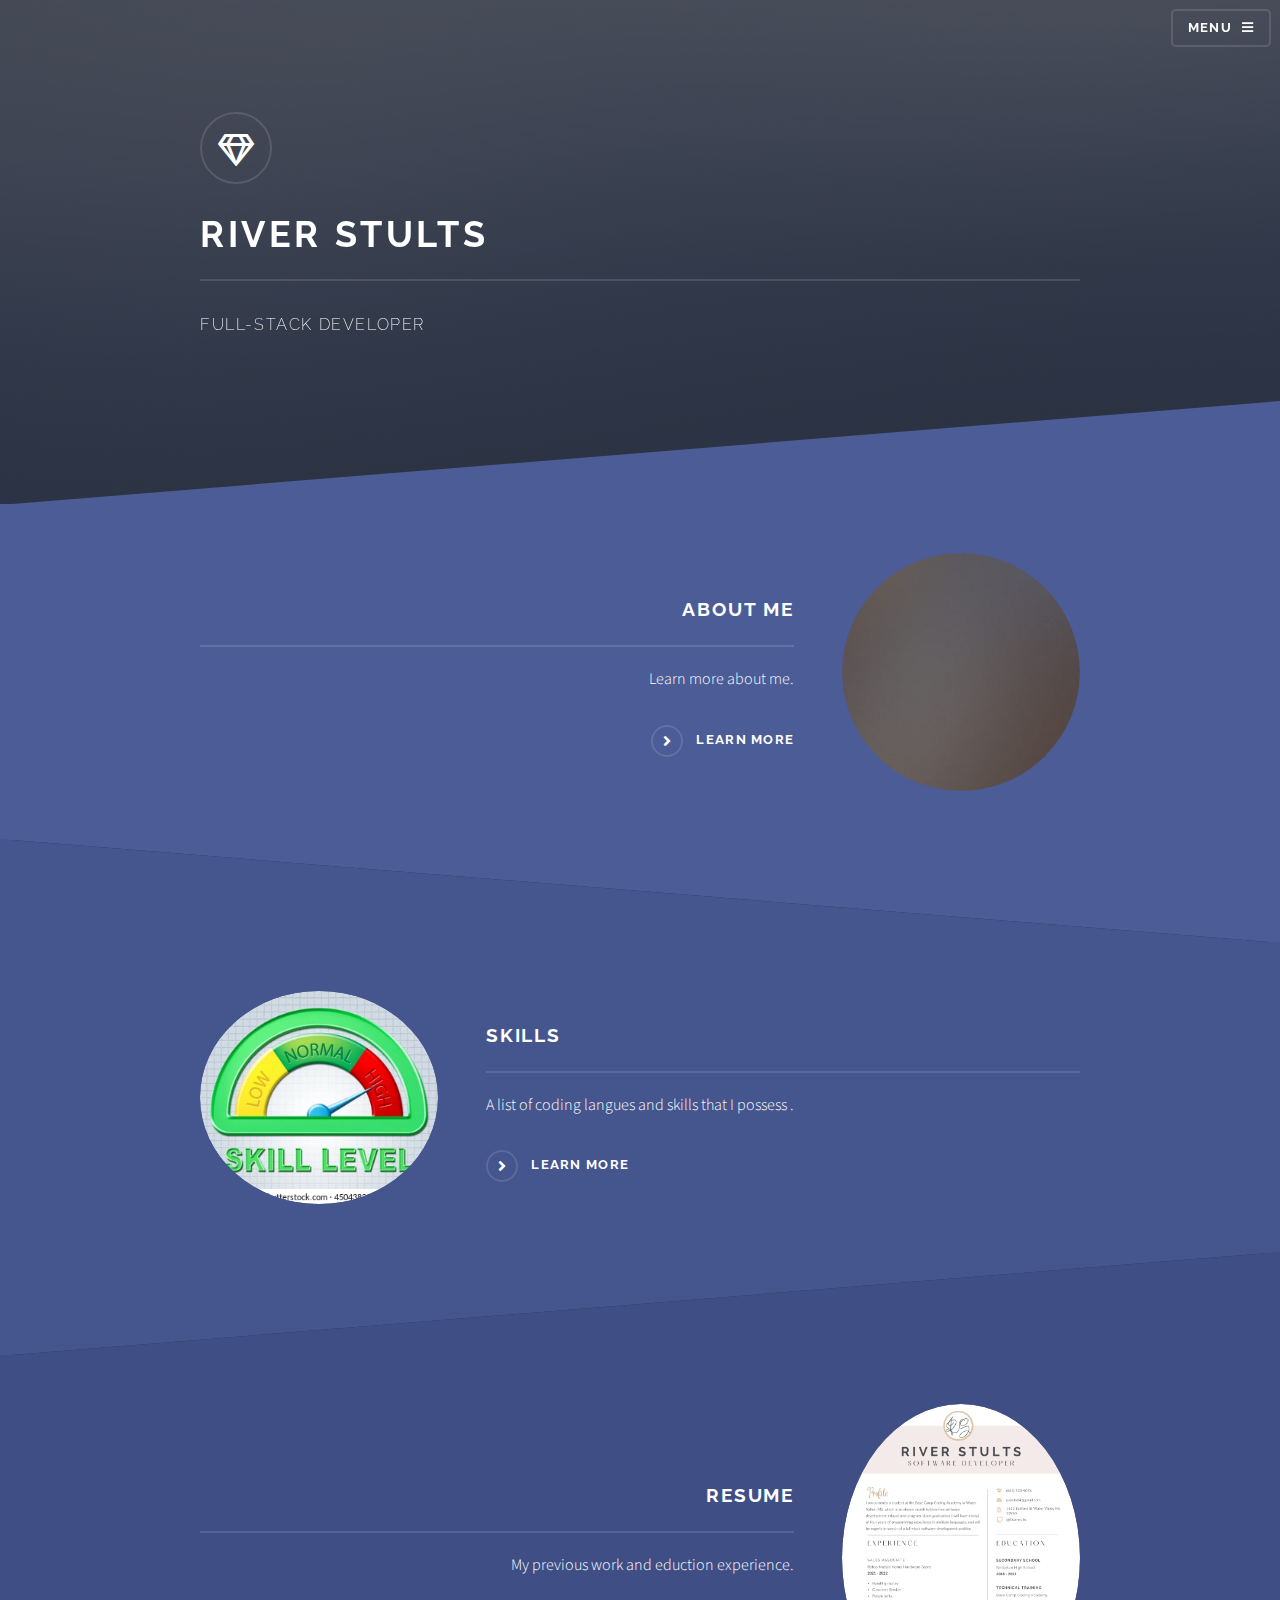
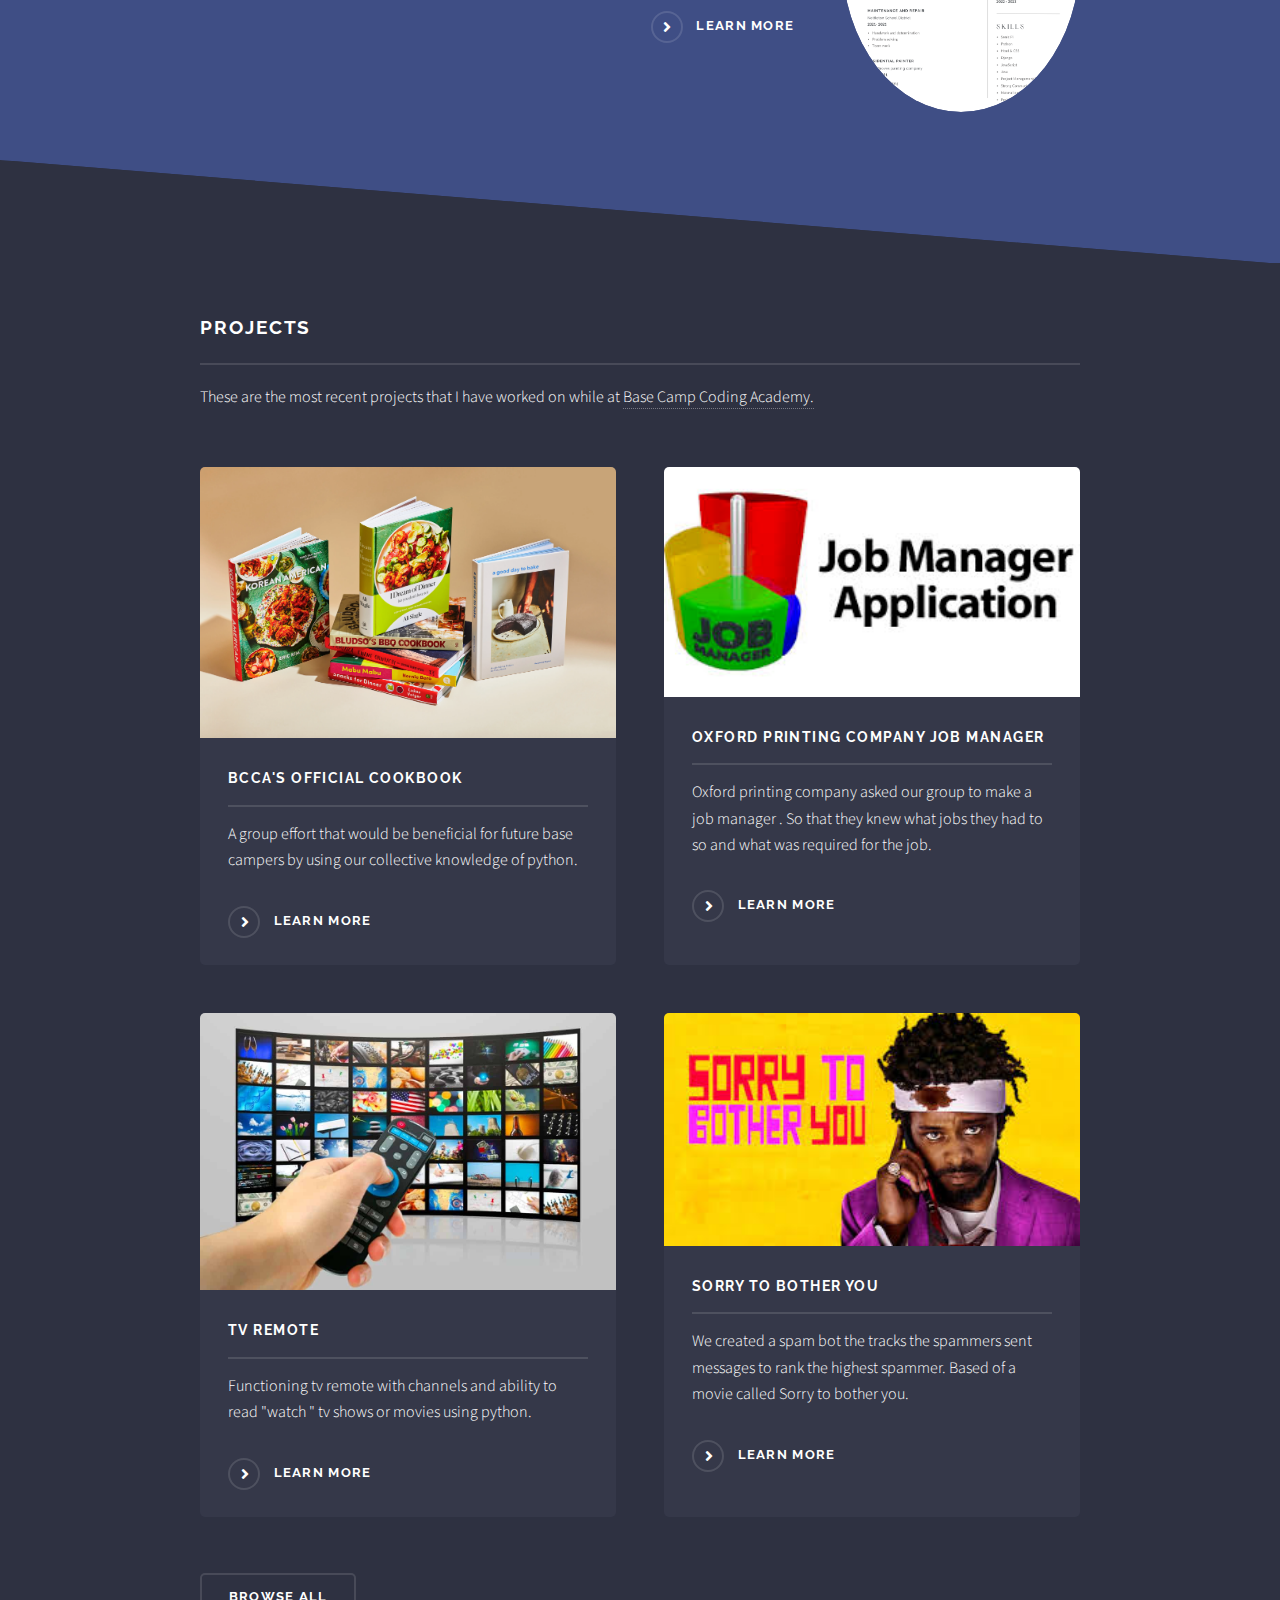
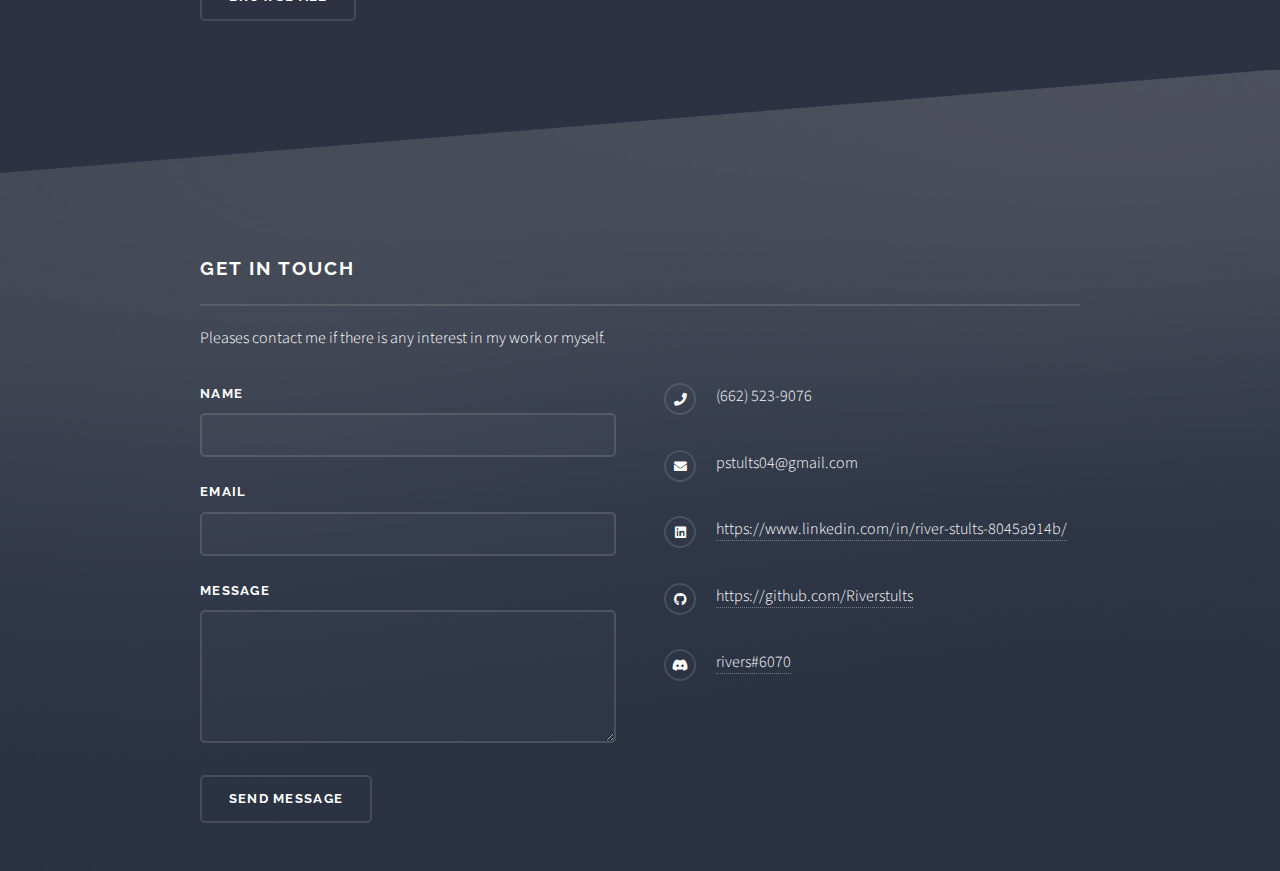
==== index.html @ a1ee6793 "sea" ====
<!DOCTYPE HTML>

<html>
	<head>
		<title>River</title>
		<meta charset="utf-8" />
		<meta name="viewport" content="width=device-width, initial-scale=1, user-scalable=no" />
		<link rel="stylesheet" href="assets/css/main.css" />
		
		<noscript><link rel="stylesheet" href="assets/css/noscript.css" /></noscript>
	</head>
	<body class="is-preload">

		<!-- Page Wrapper -->
			<div id="page-wrapper">

				<!-- Header -->
					<header id="header" class="alt">
						<h1><a href="index.html">River Stults</a></h1>
						<nav>
							<a href="#menu">Menu</a>
						</nav>
					</header>

				<!-- Menu -->
					<nav id="menu">
						<div class="inner">
							<h2>Menu</h2>
							<ul class="links">
								<li><a href="index.html">Home</a></li>
								<li><a href="generic.html">Skills</a></li>
								<li><a href="elements.html">About Me</a></li>
							</ul>
							<a href="#" class="close">Close</a>
						</div>
					</nav>

				<!-- Banner -->
					<section id="banner">
						<div class="inner">
							<div class="logo"><span class="icon fa-gem"></span></div>
							<h2>River Stults</h2>
							<p>Full-Stack Developer </p>
						</div>
					</section>

				<!-- Wrapper -->
					<section id="wrapper">

						<!-- One -->
							<section id="one" class="wrapper spotlight style1">
								<div class="inner">
									<a href="#" class="image"><img src="images/pic01.jpg" alt="" /></a>
									<div class="content">
										<h2 class="major">About me</h2>
										<p>Learn more about me. </p>
										<a  href="elements.html" class="special">Learn more</a>
									</div>
								</div>
							</section>

						<!-- Two -->
							<section id="two" class="wrapper alt spotlight style2">
								<div class="inner">
									<a href="#" class="image"><img src="images/skill.webp" alt="" /></a>
									<div class="content">
										<h2 class="major">Skills </h2> 
										<p>A list of coding langues and skills that I possess .  </p>
										<a  href="generic.html" class="special">Learn more</a>
									</div>
								</div>
							</section>

						<!-- Three -->
							<section id="three" class="wrapper spotlight style3">
								<div class="inner">
									<a href="#" class="image"><img src="images/resumes.png" alt="" /></a>
									<div class="content">
										<h2 class="major">Resume</h2>
										<p>My previous work and eduction experience. </p>
										<a href="images/resumes.png" download="resumes" class="special">Learn more</a>
									</div>
								</div>
							</section>

						<!-- Four -->
							<section id="four" class="wrapper alt style1">
								<div class="inner">
									<h2 class="major">Projects </h2>
									<p>These are the most recent projects that I have worked on while at <a target="_blank" href="https://basecampcodingacademy.org/">Base Camp Coding Academy. </a></p>
									<section class="features">
										<article>
											<a href="#" class="image"><img src="images/cookbook.webp" alt="" /></a>
											<h3 class="major">BCCA's official cookbook</h3>
											<p>A group effort that would be beneficial for future base campers by using our collective knowledge of python.</p>
											<a target="_blank" href="https://github.com/Riverstults/unit-2-project" class="special">Learn more</a>
										</article>
										<article>
											<a href="#" class="image"><img src="images/job.png" alt="" /></a>
											<h3 class="major">Oxford Printing company job manager</h3>
											<p>Oxford printing company asked our group to make a job manager . So that they knew what jobs they had to so and what was required for the job.</p>
											<a target="_blank" href="https://github.com/LukeMurchison/django_job_manager" class="special">Learn more</a>
										</article>
										<article>
											<a href="#" class="image"><img src="images/tv.jpg" alt="" /></a>
											<h3 class="major">Tv remote</h3>
											<p>Functioning tv remote with channels and ability to read "watch " tv shows or movies using python.</p>
											<a target="_blank" href="https://replit.com/@1inTheMorning/3in1#main.py"  class="special">Learn more</a>
										</article>
										<article>
											<a href="#" class="image"><img src="images/images.jpg" alt="" /></a>
											<h3 class="major">Sorry to bother you </h3>
											<p>We created a spam bot the tracks the spammers sent messages to rank the highest spammer. Based of a movie called Sorry to bother you. </p>
											<a href="#" class="special">Learn more</a>
										</article>
									</section>
									<ul class="actions">
										<li><a target="_blank" href="https://github.com/Riverstults?tab=repositories" class="button">Browse All</a></li>
									</ul>
								</div>
							</section>

					</section>

				<!-- Footer -->
					<section id="footer">
						<div class="inner">
							<h2 class="major">Get in touch</h2>
							<p>Pleases contact me if there is any interest in my work or myself.</p>
							<form method="post" action="https://formsubmit.co/pstults04@gmail.com">
								<div class="fields">
									<div class="field">
										<label for="name">Name</label>
										<input type="text" name="name" id="name" />
									</div>
									<div class="field">
										<label for="email">Email</label>
										<input type="email" name="email" id="email" />
									</div>
									<div class="field">
										<label for="message">Message</label>
										<textarea name="message" id="message" rows="4"></textarea>
									</div>
								</div>
								<ul class="actions">
									<li><input type="submit" value="Send Message" /></li>
								</ul>
							</form>
							<ul class="contact">
								<li class="icon solid fa-phone">(662) 523-9076</li>
								<li class="icon solid fa-envelope">pstults04@gmail.com</li>
								<li class="icon brands fa-linkedin"><a target="_blank" href="https://www.linkedin.com/in/river-stults-8045a914b/">https://www.linkedin.com/in/river-stults-8045a914b/</a></li>
								<li class="icon brands fa-github"><a target="_blank" href="https://github.com/Riverstults">https://github.com/Riverstults</a></li>
								<li class="icon brands fa-discord"><a target="_blank" href="https://discord.com/">rivers#6070</a></li>
							</ul>
						</div>
					</section>

			</div>

		<!-- Scripts -->
			<script src="assets/js/jquery.min.js"></script>
			<script src="assets/js/jquery.scrollex.min.js"></script>
			<script src="assets/js/browser.min.js"></script>
			<script src="assets/js/breakpoints.min.js"></script>
			<script src="assets/js/util.js"></script>
			<script src="assets/js/main.js"></script>

	</body>
</html>
---- assets/css/main.css ----
@import url(fontawesome-all.min.css);
@import url("https://fonts.googleapis.com/css?family=Raleway:200,700|Source+Sans+Pro:300,600,300italic,600italic");



html, body, div, span, applet, object,
iframe, h1, h2, h3, h4, h5, h6, p, blockquote,
pre, a, abbr, acronym, address, big, cite,
code, del, dfn, em, img, ins, kbd, q, s, samp,
small, strike, strong, sub, sup, tt, var, b,
u, i, center, dl, dt, dd, ol, ul, li, fieldset,
form, label, legend, table, caption, tbody,
tfoot, thead, tr, th, td, article, aside,
canvas, details, embed, figure, figcaption,
footer, header, hgroup, menu, nav, output, ruby,
section, summary, time, mark, audio, video {
	margin: 0;
	padding: 0;
	border: 0;
	font-size: 100%;
	font: inherit;
	vertical-align: baseline;}

article, aside, details, figcaption, figure,
footer, header, hgroup, menu, nav, section {
	display: block;}

body {
	line-height: 1;
}

ol, ul {
	list-style: none;
}

blockquote, q {
	quotes: none;
}

	blockquote:before, blockquote:after, q:before, q:after {
		content: '';
		content: none;
	}

table {
	border-collapse: collapse;
	border-spacing: 0;
}

body {
	-webkit-text-size-adjust: none;
}

mark {
	background-color: transparent;
	color: inherit;
}

input::-moz-focus-inner {
	border: 0;
	padding: 0;
}

input, select, textarea {
	-moz-appearance: none;
	-webkit-appearance: none;
	-ms-appearance: none;
	appearance: none;
}

   

   
 
   


/* Basic */

	@-ms-viewport {
		width: device-width;
	}

	body {
		-ms-overflow-style: scrollbar;
	}

	@media screen and (max-width: 480px) {

		html, body {
			min-width: 320px;
		}

	}

	html {
		box-sizing: border-box;
	}

	*, *:before, *:after {
		box-sizing: inherit;
	}

	body {
		background-color: #2e3141;
		background-image: linear-gradient(to top, rgba(46, 49, 65, 0.8), rgba(46, 49, 65, 0.8)), url("../../images/bg.jpg");
		background-size: auto,
 cover;
		background-attachment: fixed,
 fixed;
		background-position: center,
 center;
	}

		body.is-preload *, body.is-preload *:before, body.is-preload *:after {
			-moz-animation: none !important;
			-webkit-animation: none !important;
			-ms-animation: none !important;
			animation: none !important;
			-moz-transition: none !important;
			-webkit-transition: none !important;
			-ms-transition: none !important;
			transition: none !important;
		}

/* Type */

	body, input, select, textarea {
		color: #ffffff;
		font-family: "Source Sans Pro", Helvetica, sans-serif;
		font-size: 16.5pt;
		font-weight: 300;
		line-height: 1.65;
	}

		@media screen and (max-width: 1680px) {

			body, input, select, textarea {
				font-size: 13pt;
			}

		}

		@media screen and (max-width: 1280px) {

			body, input, select, textarea {
				font-size: 12pt;
			}

		}

		@media screen and (max-width: 980px) {

			body, input, select, textarea {
				font-size: 12pt;
			}

		}

		@media screen and (max-width: 736px) {

			body, input, select, textarea {
				font-size: 12pt;
			}

		}

		@media screen and (max-width: 480px) {

			body, input, select, textarea {
				font-size: 12pt;
			}

		}

	a {
		-moz-transition: color 0.2s ease-in-out, border-bottom-color 0.2s ease-in-out;
		-webkit-transition: color 0.2s ease-in-out, border-bottom-color 0.2s ease-in-out;
		-ms-transition: color 0.2s ease-in-out, border-bottom-color 0.2s ease-in-out;
		transition: color 0.2s ease-in-out, border-bottom-color 0.2s ease-in-out;
		border-bottom: dotted 1px rgba(255, 255, 255, 0.35);
		color: #ffffff;
		text-decoration: none;
	}

		a:hover {
			border-bottom-color: transparent;
			color: #ffffff !important;
		}

		a.special:not(.button) {
			text-decoration: none;
			border-bottom: 0;
			display: block;
			font-family: Raleway, Helvetica, sans-serif;
			font-size: 0.8em;
			font-weight: 700;
			letter-spacing: 0.1em;
			margin: 0 0 2em 0;
			text-transform: uppercase;
		}

			a.special:not(.button):before {
				-moz-osx-font-smoothing: grayscale;
				-webkit-font-smoothing: antialiased;
				display: inline-block;
				font-style: normal;
				font-variant: normal;
				text-rendering: auto;
				line-height: 1;
				text-transform: none !important;
				font-family: 'Font Awesome 5 Free';
				font-weight: 900;
			}

			a.special:not(.button):before {
				-moz-transition: background-color 0.2s ease-in-out;
				-webkit-transition: background-color 0.2s ease-in-out;
				-ms-transition: background-color 0.2s ease-in-out;
				transition: background-color 0.2s ease-in-out;
				border-radius: 100%;
				border: solid 2px rgba(255, 255, 255, 0.125);
				content: '\f105';
				display: inline-block;
				font-size: 1.25em;
				height: 2em;
				line-height: 1.75em;
				margin-right: 0.85em;
				text-align: center;
				text-indent: 0.15em;
				vertical-align: middle;
				width: 2em;
			}

			a.special:not(.button):hover:before {
				background-color: rgba(255, 255, 255, 0.025);
			}

			a.special:not(.button):active:before {
				background-color: rgba(255, 255, 255, 0.075);
			}

	strong, b {
		color: #ffffff;
		font-weight: 600;
	}

	em, i {
		font-style: italic;
	}

	p {
		margin: 0 0 2em 0;
	}

	h1, h2, h3, h4, h5, h6 {
		color: #ffffff;
		font-family: Raleway, Helvetica, sans-serif;
		font-weight: 700;
		letter-spacing: 0.1em;
		margin: 0 0 1em 0;
		text-transform: uppercase;
	}

		h1 a, h2 a, h3 a, h4 a, h5 a, h6 a {
			color: inherit;
			text-decoration: none;
			border-bottom: 0;
		}

		h1 span, h2 span, h3 span, h4 span, h5 span, h6 span {
			font-weight: 200;
		}

		h1.major, h2.major, h3.major, h4.major, h5.major, h6.major {
			padding-bottom: 1em;
			border-bottom: solid 2px rgba(255, 255, 255, 0.125);
		}

	h2 {
		font-size: 1.2em;
	}

	h3 {
		font-size: 0.9em;
	}

	h4 {
		font-size: 0.7em;
	}

	h5 {
		font-size: 0.7em;
	}

	h6 {
		font-size: 0.7em;
	}

	@media screen and (max-width: 736px) {

		h2 {
			font-size: 1em;
		}

		h3 {
			font-size: 0.8em;
		}

	}

	sub {
		font-size: 0.8em;
		position: relative;
		top: 0.5em;
	}

	sup {
		font-size: 0.8em;
		position: relative;
		top: -0.5em;
	}

	blockquote {
		border-left: solid 4px rgba(255, 255, 255, 0.125);
		font-style: italic;
		margin: 0 0 2em 0;
		padding: 0.5em 0 0.5em 2em;
	}

	code {
		background: rgba(255, 255, 255, 0.025);
		border-radius: 5px;
		border: solid 2px rgba(255, 255, 255, 0.125);
		font-family: "Courier New", monospace;
		font-size: 0.9em;
		margin: 0 0.25em;
		padding: 0.25em 0.65em;
	}

	pre {
		-webkit-overflow-scrolling: touch;
		font-family: "Courier New", monospace;
		font-size: 0.9em;
		margin: 0 0 2em 0;
	}

		pre code {
			display: block;
			line-height: 1.75em;
			padding: 1em 1.5em;
			overflow-x: auto;
		}

	hr {
		border: 0;
		border-bottom: solid 2px rgba(255, 255, 255, 0.125);
		margin: 2.5em 0;
	}

		hr.major {
			margin: 4em 0;
		}

	.align-left {
		text-align: left;
	}

	.align-center {
		text-align: center;
	}

	.align-right {
		text-align: right;
	}

/* Row */

	.row {
		display: flex;
		flex-wrap: wrap;
		box-sizing: border-box;
		align-items: stretch;
	}

		.row > * {
			box-sizing: border-box;
		}

		.row.gtr-uniform > * > :last-child {
			margin-bottom: 0;
		}

		.row.aln-left {
			justify-content: flex-start;
		}

		.row.aln-center {
			justify-content: center;
		}

		.row.aln-right {
			justify-content: flex-end;
		}

		.row.aln-top {
			align-items: flex-start;
		}

		.row.aln-middle {
			align-items: center;
		}

		.row.aln-bottom {
			align-items: flex-end;
		}

		.row > .imp {
			order: -1;
		}

		.row > .col-1 {
			width: 8.33333%;
		}

		.row > .off-1 {
			margin-left: 8.33333%;
		}

		.row > .col-2 {
			width: 16.66667%;
		}

		.row > .off-2 {
			margin-left: 16.66667%;
		}

		.row > .col-3 {
			width: 25%;
		}

		.row > .off-3 {
			margin-left: 25%;
		}

		.row > .col-4 {
			width: 33.33333%;
		}

		.row > .off-4 {
			margin-left: 33.33333%;
		}

		.row > .col-5 {
			width: 41.66667%;
		}

		.row > .off-5 {
			margin-left: 41.66667%;
		}

		.row > .col-6 {
			width: 50%;
		}

		.row > .off-6 {
			margin-left: 50%;
		}

		.row > .col-7 {
			width: 58.33333%;
		}

		.row > .off-7 {
			margin-left: 58.33333%;
		}

		.row > .col-8 {
			width: 66.66667%;
		}

		.row > .off-8 {
			margin-left: 66.66667%;
		}

		.row > .col-9 {
			width: 75%;
		}

		.row > .off-9 {
			margin-left: 75%;
		}

		.row > .col-10 {
			width: 83.33333%;
		}

		.row > .off-10 {
			margin-left: 83.33333%;
		}

		.row > .col-11 {
			width: 91.66667%;
		}

		.row > .off-11 {
			margin-left: 91.66667%;
		}

		.row > .col-12 {
			width: 100%;
		}

		.row > .off-12 {
			margin-left: 100%;
		}

		.row.gtr-0 {
			margin-top: 0;
			margin-left: 0em;
		}

			.row.gtr-0 > * {
				padding: 0 0 0 0em;
			}

			.row.gtr-0.gtr-uniform {
				margin-top: 0em;
			}

				.row.gtr-0.gtr-uniform > * {
					padding-top: 0em;
				}

		.row.gtr-25 {
			margin-top: 0;
			margin-left: -0.4375em;
		}

			.row.gtr-25 > * {
				padding: 0 0 0 0.4375em;
			}

			.row.gtr-25.gtr-uniform {
				margin-top: -0.4375em;
			}

				.row.gtr-25.gtr-uniform > * {
					padding-top: 0.4375em;
				}

		.row.gtr-50 {
			margin-top: 0;
			margin-left: -0.875em;
		}

			.row.gtr-50 > * {
				padding: 0 0 0 0.875em;
			}

			.row.gtr-50.gtr-uniform {
				margin-top: -0.875em;
			}

				.row.gtr-50.gtr-uniform > * {
					padding-top: 0.875em;
				}

		.row {
			margin-top: 0;
			margin-left: -1.75em;
		}

			.row > * {
				padding: 0 0 0 1.75em;
			}

			.row.gtr-uniform {
				margin-top: -1.75em;
			}

				.row.gtr-uniform > * {
					padding-top: 1.75em;
				}

		.row.gtr-150 {
			margin-top: 0;
			margin-left: -2.625em;
		}

			.row.gtr-150 > * {
				padding: 0 0 0 2.625em;
			}

			.row.gtr-150.gtr-uniform {
				margin-top: -2.625em;
			}

				.row.gtr-150.gtr-uniform > * {
					padding-top: 2.625em;
				}

		.row.gtr-200 {
			margin-top: 0;
			margin-left: -3.5em;
		}

			.row.gtr-200 > * {
				padding: 0 0 0 3.5em;
			}

			.row.gtr-200.gtr-uniform {
				margin-top: -3.5em;
			}

				.row.gtr-200.gtr-uniform > * {
					padding-top: 3.5em;
				}

		@media screen and (max-width: 1680px) {

			.row {
				display: flex;
				flex-wrap: wrap;
				box-sizing: border-box;
				align-items: stretch;
			}

				.row > * {
					box-sizing: border-box;
				}

				.row.gtr-uniform > * > :last-child {
					margin-bottom: 0;
				}

				.row.aln-left {
					justify-content: flex-start;
				}

				.row.aln-center {
					justify-content: center;
				}

				.row.aln-right {
					justify-content: flex-end;
				}

				.row.aln-top {
					align-items: flex-start;
				}

				.row.aln-middle {
					align-items: center;
				}

				.row.aln-bottom {
					align-items: flex-end;
				}

				.row > .imp-xlarge {
					order: -1;
				}

				.row > .col-1-xlarge {
					width: 8.33333%;
				}

				.row > .off-1-xlarge {
					margin-left: 8.33333%;
				}

				.row > .col-2-xlarge {
					width: 16.66667%;
				}

				.row > .off-2-xlarge {
					margin-left: 16.66667%;
				}

				.row > .col-3-xlarge {
					width: 25%;
				}

				.row > .off-3-xlarge {
					margin-left: 25%;
				}

				.row > .col-4-xlarge {
					width: 33.33333%;
				}

				.row > .off-4-xlarge {
					margin-left: 33.33333%;
				}

				.row > .col-5-xlarge {
					width: 41.66667%;
				}

				.row > .off-5-xlarge {
					margin-left: 41.66667%;
				}

				.row > .col-6-xlarge {
					width: 50%;
				}

				.row > .off-6-xlarge {
					margin-left: 50%;
				}

				.row > .col-7-xlarge {
					width: 58.33333%;
				}

				.row > .off-7-xlarge {
					margin-left: 58.33333%;
				}

				.row > .col-8-xlarge {
					width: 66.66667%;
				}

				.row > .off-8-xlarge {
					margin-left: 66.66667%;
				}

				.row > .col-9-xlarge {
					width: 75%;
				}

				.row > .off-9-xlarge {
					margin-left: 75%;
				}

				.row > .col-10-xlarge {
					width: 83.33333%;
				}

				.row > .off-10-xlarge {
					margin-left: 83.33333%;
				}

				.row > .col-11-xlarge {
					width: 91.66667%;
				}

				.row > .off-11-xlarge {
					margin-left: 91.66667%;
				}

				.row > .col-12-xlarge {
					width: 100%;
				}

				.row > .off-12-xlarge {
					margin-left: 100%;
				}

				.row.gtr-0 {
					margin-top: 0;
					margin-left: 0em;
				}

					.row.gtr-0 > * {
						padding: 0 0 0 0em;
					}

					.row.gtr-0.gtr-uniform {
						margin-top: 0em;
					}

						.row.gtr-0.gtr-uniform > * {
							padding-top: 0em;
						}

				.row.gtr-25 {
					margin-top: 0;
					margin-left: -0.4375em;
				}

					.row.gtr-25 > * {
						padding: 0 0 0 0.4375em;
					}

					.row.gtr-25.gtr-uniform {
						margin-top: -0.4375em;
					}

						.row.gtr-25.gtr-uniform > * {
							padding-top: 0.4375em;
						}

				.row.gtr-50 {
					margin-top: 0;
					margin-left: -0.875em;
				}

					.row.gtr-50 > * {
						padding: 0 0 0 0.875em;
					}

					.row.gtr-50.gtr-uniform {
						margin-top: -0.875em;
					}

						.row.gtr-50.gtr-uniform > * {
							padding-top: 0.875em;
						}

				.row {
					margin-top: 0;
					margin-left: -1.75em;
				}

					.row > * {
						padding: 0 0 0 1.75em;
					}

					.row.gtr-uniform {
						margin-top: -1.75em;
					}

						.row.gtr-uniform > * {
							padding-top: 1.75em;
						}

				.row.gtr-150 {
					margin-top: 0;
					margin-left: -2.625em;
				}

					.row.gtr-150 > * {
						padding: 0 0 0 2.625em;
					}

					.row.gtr-150.gtr-uniform {
						margin-top: -2.625em;
					}

						.row.gtr-150.gtr-uniform > * {
							padding-top: 2.625em;
						}

				.row.gtr-200 {
					margin-top: 0;
					margin-left: -3.5em;
				}

					.row.gtr-200 > * {
						padding: 0 0 0 3.5em;
					}

					.row.gtr-200.gtr-uniform {
						margin-top: -3.5em;
					}

						.row.gtr-200.gtr-uniform > * {
							padding-top: 3.5em;
						}

		}

		@media screen and (max-width: 1280px) {

			.row {
				display: flex;
				flex-wrap: wrap;
				box-sizing: border-box;
				align-items: stretch;
			}

				.row > * {
					box-sizing: border-box;
				}

				.row.gtr-uniform > * > :last-child {
					margin-bottom: 0;
				}

				.row.aln-left {
					justify-content: flex-start;
				}

				.row.aln-center {
					justify-content: center;
				}

				.row.aln-right {
					justify-content: flex-end;
				}

				.row.aln-top {
					align-items: flex-start;
				}

				.row.aln-middle {
					align-items: center;
				}

				.row.aln-bottom {
					align-items: flex-end;
				}

				.row > .imp-large {
					order: -1;
				}

				.row > .col-1-large {
					width: 8.33333%;
				}

				.row > .off-1-large {
					margin-left: 8.33333%;
				}

				.row > .col-2-large {
					width: 16.66667%;
				}

				.row > .off-2-large {
					margin-left: 16.66667%;
				}

				.row > .col-3-large {
					width: 25%;
				}

				.row > .off-3-large {
					margin-left: 25%;
				}

				.row > .col-4-large {
					width: 33.33333%;
				}

				.row > .off-4-large {
					margin-left: 33.33333%;
				}

				.row > .col-5-large {
					width: 41.66667%;
				}

				.row > .off-5-large {
					margin-left: 41.66667%;
				}

				.row > .col-6-large {
					width: 50%;
				}

				.row > .off-6-large {
					margin-left: 50%;
				}

				.row > .col-7-large {
					width: 58.33333%;
				}

				.row > .off-7-large {
					margin-left: 58.33333%;
				}

				.row > .col-8-large {
					width: 66.66667%;
				}

				.row > .off-8-large {
					margin-left: 66.66667%;
				}

				.row > .col-9-large {
					width: 75%;
				}

				.row > .off-9-large {
					margin-left: 75%;
				}

				.row > .col-10-large {
					width: 83.33333%;
				}

				.row > .off-10-large {
					margin-left: 83.33333%;
				}

				.row > .col-11-large {
					width: 91.66667%;
				}

				.row > .off-11-large {
					margin-left: 91.66667%;
				}

				.row > .col-12-large {
					width: 100%;
				}

				.row > .off-12-large {
					margin-left: 100%;
				}

				.row.gtr-0 {
					margin-top: 0;
					margin-left: 0em;
				}

					.row.gtr-0 > * {
						padding: 0 0 0 0em;
					}

					.row.gtr-0.gtr-uniform {
						margin-top: 0em;
					}

						.row.gtr-0.gtr-uniform > * {
							padding-top: 0em;
						}

				.row.gtr-25 {
					margin-top: 0;
					margin-left: -0.4375em;
				}

					.row.gtr-25 > * {
						padding: 0 0 0 0.4375em;
					}

					.row.gtr-25.gtr-uniform {
						margin-top: -0.4375em;
					}

						.row.gtr-25.gtr-uniform > * {
							padding-top: 0.4375em;
						}

				.row.gtr-50 {
					margin-top: 0;
					margin-left: -0.875em;
				}

					.row.gtr-50 > * {
						padding: 0 0 0 0.875em;
					}

					.row.gtr-50.gtr-uniform {
						margin-top: -0.875em;
					}

						.row.gtr-50.gtr-uniform > * {
							padding-top: 0.875em;
						}

				.row {
					margin-top: 0;
					margin-left: -1.75em;
				}

					.row > * {
						padding: 0 0 0 1.75em;
					}

					.row.gtr-uniform {
						margin-top: -1.75em;
					}

						.row.gtr-uniform > * {
							padding-top: 1.75em;
						}

				.row.gtr-150 {
					margin-top: 0;
					margin-left: -2.625em;
				}

					.row.gtr-150 > * {
						padding: 0 0 0 2.625em;
					}

					.row.gtr-150.gtr-uniform {
						margin-top: -2.625em;
					}

						.row.gtr-150.gtr-uniform > * {
							padding-top: 2.625em;
						}

				.row.gtr-200 {
					margin-top: 0;
					margin-left: -3.5em;
				}

					.row.gtr-200 > * {
						padding: 0 0 0 3.5em;
					}

					.row.gtr-200.gtr-uniform {
						margin-top: -3.5em;
					}

						.row.gtr-200.gtr-uniform > * {
							padding-top: 3.5em;
						}

		}

		@media screen and (max-width: 980px) {

			.row {
				display: flex;
				flex-wrap: wrap;
				box-sizing: border-box;
				align-items: stretch;
			}

				.row > * {
					box-sizing: border-box;
				}

				.row.gtr-uniform > * > :last-child {
					margin-bottom: 0;
				}

				.row.aln-left {
					justify-content: flex-start;
				}

				.row.aln-center {
					justify-content: center;
				}

				.row.aln-right {
					justify-content: flex-end;
				}

				.row.aln-top {
					align-items: flex-start;
				}

				.row.aln-middle {
					align-items: center;
				}

				.row.aln-bottom {
					align-items: flex-end;
				}

				.row > .imp-medium {
					order: -1;
				}

				.row > .col-1-medium {
					width: 8.33333%;
				}

				.row > .off-1-medium {
					margin-left: 8.33333%;
				}

				.row > .col-2-medium {
					width: 16.66667%;
				}

				.row > .off-2-medium {
					margin-left: 16.66667%;
				}

				.row > .col-3-medium {
					width: 25%;
				}

				.row > .off-3-medium {
					margin-left: 25%;
				}

				.row > .col-4-medium {
					width: 33.33333%;
				}

				.row > .off-4-medium {
					margin-left: 33.33333%;
				}

				.row > .col-5-medium {
					width: 41.66667%;
				}

				.row > .off-5-medium {
					margin-left: 41.66667%;
				}

				.row > .col-6-medium {
					width: 50%;
				}

				.row > .off-6-medium {
					margin-left: 50%;
				}

				.row > .col-7-medium {
					width: 58.33333%;
				}

				.row > .off-7-medium {
					margin-left: 58.33333%;
				}

				.row > .col-8-medium {
					width: 66.66667%;
				}

				.row > .off-8-medium {
					margin-left: 66.66667%;
				}

				.row > .col-9-medium {
					width: 75%;
				}

				.row > .off-9-medium {
					margin-left: 75%;
				}

				.row > .col-10-medium {
					width: 83.33333%;
				}

				.row > .off-10-medium {
					margin-left: 83.33333%;
				}

				.row > .col-11-medium {
					width: 91.66667%;
				}

				.row > .off-11-medium {
					margin-left: 91.66667%;
				}

				.row > .col-12-medium {
					width: 100%;
				}

				.row > .off-12-medium {
					margin-left: 100%;
				}

				.row.gtr-0 {
					margin-top: 0;
					margin-left: 0em;
				}

					.row.gtr-0 > * {
						padding: 0 0 0 0em;
					}

					.row.gtr-0.gtr-uniform {
						margin-top: 0em;
					}

						.row.gtr-0.gtr-uniform > * {
							padding-top: 0em;
						}

				.row.gtr-25 {
					margin-top: 0;
					margin-left: -0.4375em;
				}

					.row.gtr-25 > * {
						padding: 0 0 0 0.4375em;
					}

					.row.gtr-25.gtr-uniform {
						margin-top: -0.4375em;
					}

						.row.gtr-25.gtr-uniform > * {
							padding-top: 0.4375em;
						}

				.row.gtr-50 {
					margin-top: 0;
					margin-left: -0.875em;
				}

					.row.gtr-50 > * {
						padding: 0 0 0 0.875em;
					}

					.row.gtr-50.gtr-uniform {
						margin-top: -0.875em;
					}

						.row.gtr-50.gtr-uniform > * {
							padding-top: 0.875em;
						}

				.row {
					margin-top: 0;
					margin-left: -1.75em;
				}

					.row > * {
						padding: 0 0 0 1.75em;
					}

					.row.gtr-uniform {
						margin-top: -1.75em;
					}

						.row.gtr-uniform > * {
							padding-top: 1.75em;
						}

				.row.gtr-150 {
					margin-top: 0;
					margin-left: -2.625em;
				}

					.row.gtr-150 > * {
						padding: 0 0 0 2.625em;
					}

					.row.gtr-150.gtr-uniform {
						margin-top: -2.625em;
					}

						.row.gtr-150.gtr-uniform > * {
							padding-top: 2.625em;
						}

				.row.gtr-200 {
					margin-top: 0;
					margin-left: -3.5em;
				}

					.row.gtr-200 > * {
						padding: 0 0 0 3.5em;
					}

					.row.gtr-200.gtr-uniform {
						margin-top: -3.5em;
					}

						.row.gtr-200.gtr-uniform > * {
							padding-top: 3.5em;
						}

		}

		@media screen and (max-width: 736px) {

			.row {
				display: flex;
				flex-wrap: wrap;
				box-sizing: border-box;
				align-items: stretch;
			}

				.row > * {
					box-sizing: border-box;
				}

				.row.gtr-uniform > * > :last-child {
					margin-bottom: 0;
				}

				.row.aln-left {
					justify-content: flex-start;
				}

				.row.aln-center {
					justify-content: center;
				}

				.row.aln-right {
					justify-content: flex-end;
				}

				.row.aln-top {
					align-items: flex-start;
				}

				.row.aln-middle {
					align-items: center;
				}

				.row.aln-bottom {
					align-items: flex-end;
				}

				.row > .imp-small {
					order: -1;
				}

				.row > .col-1-small {
					width: 8.33333%;
				}

				.row > .off-1-small {
					margin-left: 8.33333%;
				}

				.row > .col-2-small {
					width: 16.66667%;
				}

				.row > .off-2-small {
					margin-left: 16.66667%;
				}

				.row > .col-3-small {
					width: 25%;
				}

				.row > .off-3-small {
					margin-left: 25%;
				}

				.row > .col-4-small {
					width: 33.33333%;
				}

				.row > .off-4-small {
					margin-left: 33.33333%;
				}

				.row > .col-5-small {
					width: 41.66667%;
				}

				.row > .off-5-small {
					margin-left: 41.66667%;
				}

				.row > .col-6-small {
					width: 50%;
				}

				.row > .off-6-small {
					margin-left: 50%;
				}

				.row > .col-7-small {
					width: 58.33333%;
				}

				.row > .off-7-small {
					margin-left: 58.33333%;
				}

				.row > .col-8-small {
					width: 66.66667%;
				}

				.row > .off-8-small {
					margin-left: 66.66667%;
				}

				.row > .col-9-small {
					width: 75%;
				}

				.row > .off-9-small {
					margin-left: 75%;
				}

				.row > .col-10-small {
					width: 83.33333%;
				}

				.row > .off-10-small {
					margin-left: 83.33333%;
				}

				.row > .col-11-small {
					width: 91.66667%;
				}

				.row > .off-11-small {
					margin-left: 91.66667%;
				}

				.row > .col-12-small {
					width: 100%;
				}

				.row > .off-12-small {
					margin-left: 100%;
				}

				.row.gtr-0 {
					margin-top: 0;
					margin-left: 0em;
				}

					.row.gtr-0 > * {
						padding: 0 0 0 0em;
					}

					.row.gtr-0.gtr-uniform {
						margin-top: 0em;
					}

						.row.gtr-0.gtr-uniform > * {
							padding-top: 0em;
						}

				.row.gtr-25 {
					margin-top: 0;
					margin-left: -0.3125em;
				}

					.row.gtr-25 > * {
						padding: 0 0 0 0.3125em;
					}

					.row.gtr-25.gtr-uniform {
						margin-top: -0.3125em;
					}

						.row.gtr-25.gtr-uniform > * {
							padding-top: 0.3125em;
						}

				.row.gtr-50 {
					margin-top: 0;
					margin-left: -0.625em;
				}

					.row.gtr-50 > * {
						padding: 0 0 0 0.625em;
					}

					.row.gtr-50.gtr-uniform {
						margin-top: -0.625em;
					}

						.row.gtr-50.gtr-uniform > * {
							padding-top: 0.625em;
						}

				.row {
					margin-top: 0;
					margin-left: -1.25em;
				}

					.row > * {
						padding: 0 0 0 1.25em;
					}

					.row.gtr-uniform {
						margin-top: -1.25em;
					}

						.row.gtr-uniform > * {
							padding-top: 1.25em;
						}

				.row.gtr-150 {
					margin-top: 0;
					margin-left: -1.875em;
				}

					.row.gtr-150 > * {
						padding: 0 0 0 1.875em;
					}

					.row.gtr-150.gtr-uniform {
						margin-top: -1.875em;
					}

						.row.gtr-150.gtr-uniform > * {
							padding-top: 1.875em;
						}

				.row.gtr-200 {
					margin-top: 0;
					margin-left: -2.5em;
				}

					.row.gtr-200 > * {
						padding: 0 0 0 2.5em;
					}

					.row.gtr-200.gtr-uniform {
						margin-top: -2.5em;
					}

						.row.gtr-200.gtr-uniform > * {
							padding-top: 2.5em;
						}

		}

		@media screen and (max-width: 480px) {

			.row {
				display: flex;
				flex-wrap: wrap;
				box-sizing: border-box;
				align-items: stretch;
			}

				.row > * {
					box-sizing: border-box;
				}

				.row.gtr-uniform > * > :last-child {
					margin-bottom: 0;
				}

				.row.aln-left {
					justify-content: flex-start;
				}

				.row.aln-center {
					justify-content: center;
				}

				.row.aln-right {
					justify-content: flex-end;
				}

				.row.aln-top {
					align-items: flex-start;
				}

				.row.aln-middle {
					align-items: center;
				}

				.row.aln-bottom {
					align-items: flex-end;
				}

				.row > .imp-xsmall {
					order: -1;
				}

				.row > .col-1-xsmall {
					width: 8.33333%;
				}

				.row > .off-1-xsmall {
					margin-left: 8.33333%;
				}

				.row > .col-2-xsmall {
					width: 16.66667%;
				}

				.row > .off-2-xsmall {
					margin-left: 16.66667%;
				}

				.row > .col-3-xsmall {
					width: 25%;
				}

				.row > .off-3-xsmall {
					margin-left: 25%;
				}

				.row > .col-4-xsmall {
					width: 33.33333%;
				}

				.row > .off-4-xsmall {
					margin-left: 33.33333%;
				}

				.row > .col-5-xsmall {
					width: 41.66667%;
				}

				.row > .off-5-xsmall {
					margin-left: 41.66667%;
				}

				.row > .col-6-xsmall {
					width: 50%;
				}

				.row > .off-6-xsmall {
					margin-left: 50%;
				}

				.row > .col-7-xsmall {
					width: 58.33333%;
				}

				.row > .off-7-xsmall {
					margin-left: 58.33333%;
				}

				.row > .col-8-xsmall {
					width: 66.66667%;
				}

				.row > .off-8-xsmall {
					margin-left: 66.66667%;
				}

				.row > .col-9-xsmall {
					width: 75%;
				}

				.row > .off-9-xsmall {
					margin-left: 75%;
				}

				.row > .col-10-xsmall {
					width: 83.33333%;
				}

				.row > .off-10-xsmall {
					margin-left: 83.33333%;
				}

				.row > .col-11-xsmall {
					width: 91.66667%;
				}

				.row > .off-11-xsmall {
					margin-left: 91.66667%;
				}

				.row > .col-12-xsmall {
					width: 100%;
				}

				.row > .off-12-xsmall {
					margin-left: 100%;
				}

				.row.gtr-0 {
					margin-top: 0;
					margin-left: 0em;
				}

					.row.gtr-0 > * {
						padding: 0 0 0 0em;
					}

					.row.gtr-0.gtr-uniform {
						margin-top: 0em;
					}

						.row.gtr-0.gtr-uniform > * {
							padding-top: 0em;
						}

				.row.gtr-25 {
					margin-top: 0;
					margin-left: -0.3125em;
				}

					.row.gtr-25 > * {
						padding: 0 0 0 0.3125em;
					}

					.row.gtr-25.gtr-uniform {
						margin-top: -0.3125em;
					}

						.row.gtr-25.gtr-uniform > * {
							padding-top: 0.3125em;
						}

				.row.gtr-50 {
					margin-top: 0;
					margin-left: -0.625em;
				}

					.row.gtr-50 > * {
						padding: 0 0 0 0.625em;
					}

					.row.gtr-50.gtr-uniform {
						margin-top: -0.625em;
					}

						.row.gtr-50.gtr-uniform > * {
							padding-top: 0.625em;
						}

				.row {
					margin-top: 0;
					margin-left: -1.25em;
				}

					.row > * {
						padding: 0 0 0 1.25em;
					}

					.row.gtr-uniform {
						margin-top: -1.25em;
					}

						.row.gtr-uniform > * {
							padding-top: 1.25em;
						}

				.row.gtr-150 {
					margin-top: 0;
					margin-left: -1.875em;
				}

					.row.gtr-150 > * {
						padding: 0 0 0 1.875em;
					}

					.row.gtr-150.gtr-uniform {
						margin-top: -1.875em;
					}

						.row.gtr-150.gtr-uniform > * {
							padding-top: 1.875em;
						}

				.row.gtr-200 {
					margin-top: 0;
					margin-left: -2.5em;
				}

					.row.gtr-200 > * {
						padding: 0 0 0 2.5em;
					}

					.row.gtr-200.gtr-uniform {
						margin-top: -2.5em;
					}

						.row.gtr-200.gtr-uniform > * {
							padding-top: 2.5em;
						}

		}

		@media screen and (max-width: 360px) {

			.row {
				display: flex;
				flex-wrap: wrap;
				box-sizing: border-box;
				align-items: stretch;
			}

				.row > * {
					box-sizing: border-box;
				}

				.row.gtr-uniform > * > :last-child {
					margin-bottom: 0;
				}

				.row.aln-left {
					justify-content: flex-start;
				}

				.row.aln-center {
					justify-content: center;
				}

				.row.aln-right {
					justify-content: flex-end;
				}

				.row.aln-top {
					align-items: flex-start;
				}

				.row.aln-middle {
					align-items: center;
				}

				.row.aln-bottom {
					align-items: flex-end;
				}

				.row > .imp-xxsmall {
					order: -1;
				}

				.row > .col-1-xxsmall {
					width: 8.33333%;
				}

				.row > .off-1-xxsmall {
					margin-left: 8.33333%;
				}

				.row > .col-2-xxsmall {
					width: 16.66667%;
				}

				.row > .off-2-xxsmall {
					margin-left: 16.66667%;
				}

				.row > .col-3-xxsmall {
					width: 25%;
				}

				.row > .off-3-xxsmall {
					margin-left: 25%;
				}

				.row > .col-4-xxsmall {
					width: 33.33333%;
				}

				.row > .off-4-xxsmall {
					margin-left: 33.33333%;
				}

				.row > .col-5-xxsmall {
					width: 41.66667%;
				}

				.row > .off-5-xxsmall {
					margin-left: 41.66667%;
				}

				.row > .col-6-xxsmall {
					width: 50%;
				}

				.row > .off-6-xxsmall {
					margin-left: 50%;
				}

				.row > .col-7-xxsmall {
					width: 58.33333%;
				}

				.row > .off-7-xxsmall {
					margin-left: 58.33333%;
				}

				.row > .col-8-xxsmall {
					width: 66.66667%;
				}

				.row > .off-8-xxsmall {
					margin-left: 66.66667%;
				}

				.row > .col-9-xxsmall {
					width: 75%;
				}

				.row > .off-9-xxsmall {
					margin-left: 75%;
				}

				.row > .col-10-xxsmall {
					width: 83.33333%;
				}

				.row > .off-10-xxsmall {
					margin-left: 83.33333%;
				}

				.row > .col-11-xxsmall {
					width: 91.66667%;
				}

				.row > .off-11-xxsmall {
					margin-left: 91.66667%;
				}

				.row > .col-12-xxsmall {
					width: 100%;
				}

				.row > .off-12-xxsmall {
					margin-left: 100%;
				}

				.row.gtr-0 {
					margin-top: 0;
					margin-left: 0em;
				}

					.row.gtr-0 > * {
						padding: 0 0 0 0em;
					}

					.row.gtr-0.gtr-uniform {
						margin-top: 0em;
					}

						.row.gtr-0.gtr-uniform > * {
							padding-top: 0em;
						}

				.row.gtr-25 {
					margin-top: 0;
					margin-left: -0.3125em;
				}

					.row.gtr-25 > * {
						padding: 0 0 0 0.3125em;
					}

					.row.gtr-25.gtr-uniform {
						margin-top: -0.3125em;
					}

						.row.gtr-25.gtr-uniform > * {
							padding-top: 0.3125em;
						}

				.row.gtr-50 {
					margin-top: 0;
					margin-left: -0.625em;
				}

					.row.gtr-50 > * {
						padding: 0 0 0 0.625em;
					}

					.row.gtr-50.gtr-uniform {
						margin-top: -0.625em;
					}

						.row.gtr-50.gtr-uniform > * {
							padding-top: 0.625em;
						}

				.row {
					margin-top: 0;
					margin-left: -1.25em;
				}

					.row > * {
						padding: 0 0 0 1.25em;
					}

					.row.gtr-uniform {
						margin-top: -1.25em;
					}

						.row.gtr-uniform > * {
							padding-top: 1.25em;
						}

				.row.gtr-150 {
					margin-top: 0;
					margin-left: -1.875em;
				}

					.row.gtr-150 > * {
						padding: 0 0 0 1.875em;
					}

					.row.gtr-150.gtr-uniform {
						margin-top: -1.875em;
					}

						.row.gtr-150.gtr-uniform > * {
							padding-top: 1.875em;
						}

				.row.gtr-200 {
					margin-top: 0;
					margin-left: -2.5em;
				}

					.row.gtr-200 > * {
						padding: 0 0 0 2.5em;
					}

					.row.gtr-200.gtr-uniform {
						margin-top: -2.5em;
					}

						.row.gtr-200.gtr-uniform > * {
							padding-top: 2.5em;
						}

		}

/* Section/Article */

	section.special, article.special {
		text-align: center;
	}

/* Form */

	form {
		margin: 0 0 2em 0;
	}

		form > :last-child {
			margin-bottom: 0;
		}

		form > .fields {
			display: -moz-flex;
			display: -webkit-flex;
			display: -ms-flex;
			display: flex;
			-moz-flex-wrap: wrap;
			-webkit-flex-wrap: wrap;
			-ms-flex-wrap: wrap;
			flex-wrap: wrap;
			width: calc(100% + 3em);
			margin: -1.5em 0 2em -1.5em;
		}

			form > .fields > .field {
				-moz-flex-grow: 0;
				-webkit-flex-grow: 0;
				-ms-flex-grow: 0;
				flex-grow: 0;
				-moz-flex-shrink: 0;
				-webkit-flex-shrink: 0;
				-ms-flex-shrink: 0;
				flex-shrink: 0;
				padding: 1.5em 0 0 1.5em;
				width: calc(100% - 1.5em);
			}

				form > .fields > .field.half {
					width: calc(50% - 0.75em);
				}

				form > .fields > .field.third {
					width: calc(100%/3 - 0.5em);
				}

				form > .fields > .field.quarter {
					width: calc(25% - 0.375em);
				}

		@media screen and (max-width: 480px) {

			form > .fields {
				width: calc(100% + 3em);
				margin: -1.5em 0 2em -1.5em;
			}

				form > .fields > .field {
					padding: 1.5em 0 0 1.5em;
					width: calc(100% - 1.5em);
				}

					form > .fields > .field.half {
						width: calc(100% - 1.5em);
					}

					form > .fields > .field.third {
						width: calc(100% - 1.5em);
					}

					form > .fields > .field.quarter {
						width: calc(100% - 1.5em);
					}

		}

	label {
		color: #ffffff;
		display: block;
		font-family: Raleway, Helvetica, sans-serif;
		font-size: 0.8em;
		font-weight: 700;
		letter-spacing: 0.1em;
		margin: 0 0 0.7em 0;
		text-transform: uppercase;
	}

	input[type="text"],
	input[type="password"],
	input[type="email"],
	input[type="tel"],
	select,
	textarea {
		-moz-appearance: none;
		-webkit-appearance: none;
		-ms-appearance: none;
		appearance: none;
		background: rgba(255, 255, 255, 0.025);
		border-radius: 5px;
		border: none;
		border: solid 2px rgba(255, 255, 255, 0.125);
		color: inherit;
		display: block;
		outline: 0;
		padding: 0 1em;
		text-decoration: none;
		width: 100%;
	}

		input[type="text"]:invalid,
		input[type="password"]:invalid,
		input[type="email"]:invalid,
		input[type="tel"]:invalid,
		select:invalid,
		textarea:invalid {
			box-shadow: none;
		}

		input[type="text"]:focus,
		input[type="password"]:focus,
		input[type="email"]:focus,
		input[type="tel"]:focus,
		select:focus,
		textarea:focus {
			border-color: #5b6ba6;
		}

	select {
		background-image: url("data:image/svg+xml;charset=utf8,%3Csvg xmlns='http://www.w3.org/2000/svg' width='40' height='40' preserveAspectRatio='none' viewBox='0 0 40 40'%3E%3Cpath d='M9.4,12.3l10.4,10.4l10.4-10.4c0.2-0.2,0.5-0.4,0.9-0.4c0.3,0,0.6,0.1,0.9,0.4l3.3,3.3c0.2,0.2,0.4,0.5,0.4,0.9 c0,0.4-0.1,0.6-0.4,0.9L20.7,31.9c-0.2,0.2-0.5,0.4-0.9,0.4c-0.3,0-0.6-0.1-0.9-0.4L4.3,17.3c-0.2-0.2-0.4-0.5-0.4-0.9 c0-0.4,0.1-0.6,0.4-0.9l3.3-3.3c0.2-0.2,0.5-0.4,0.9-0.4S9.1,12.1,9.4,12.3z' fill='rgba(255, 255, 255, 0.125)' /%3E%3C/svg%3E");
		background-size: 1.25rem;
		background-repeat: no-repeat;
		background-position: calc(100% - 1rem) center;
		height: 2.75em;
		padding-right: 2.75em;
		text-overflow: ellipsis;
	}

		select option {
			color: #ffffff;
			background: #2e3141;
		}

		select:focus::-ms-value {
			background-color: transparent;
		}

		select::-ms-expand {
			display: none;
		}

	input[type="text"],
	input[type="password"],
	input[type="email"],
	select {
		height: 2.75em;
	}

	textarea {
		padding: 0.75em 1em;
	}

	input[type="checkbox"],
	input[type="radio"] {
		-moz-appearance: none;
		-webkit-appearance: none;
		-ms-appearance: none;
		appearance: none;
		display: block;
		float: left;
		margin-right: -2em;
		opacity: 0;
		width: 1em;
		z-index: -1;
	}

		input[type="checkbox"] + label,
		input[type="radio"] + label {
			text-decoration: none;
			color: #ffffff;
			cursor: pointer;
			display: inline-block;
			font-size: 1em;
			font-family: "Source Sans Pro", Helvetica, sans-serif;
			text-transform: none;
			letter-spacing: 0;
			font-weight: 300;
			padding-left: 2.4em;
			padding-right: 0.75em;
			position: relative;
		}

			input[type="checkbox"] + label:before,
			input[type="radio"] + label:before {
				-moz-osx-font-smoothing: grayscale;
				-webkit-font-smoothing: antialiased;
				display: inline-block;
				font-style: normal;
				font-variant: normal;
				text-rendering: auto;
				line-height: 1;
				text-transform: none !important;
				font-family: 'Font Awesome 5 Free';
				font-weight: 900;
			}

			input[type="checkbox"] + label:before,
			input[type="radio"] + label:before {
				background: rgba(255, 255, 255, 0.025);
				border-radius: 5px;
				border: solid 2px rgba(255, 255, 255, 0.125);
				content: '';
				display: inline-block;
				font-size: 0.8em;
				height: 2.0625em;
				left: 0;
				line-height: 2.0625em;
				position: absolute;
				text-align: center;
				top: 0;
				width: 2.0625em;
			}

		input[type="checkbox"]:checked + label:before,
		input[type="radio"]:checked + label:before {
			background: #ffffff;
			border-color: #ffffff;
			content: '\f00c';
			color: #2e3141;
		}

		input[type="checkbox"]:focus + label:before,
		input[type="radio"]:focus + label:before {
			border-color: #4c5c96;
		}

	input[type="checkbox"] + label:before {
		border-radius: 5px;
	}

	input[type="radio"] + label:before {
		border-radius: 100%;
	}

	::-webkit-input-placeholder {
		color: rgba(255, 255, 255, 0.35) !important;
		opacity: 1.0;
	}

	:-moz-placeholder {
		color: rgba(255, 255, 255, 0.35) !important;
		opacity: 1.0;
	}

	::-moz-placeholder {
		color: rgba(255, 255, 255, 0.35) !important;
		opacity: 1.0;
	}

	:-ms-input-placeholder {
		color: rgba(255, 255, 255, 0.35) !important;
		opacity: 1.0;
	}

/* Box */

	.box {
		border-radius: 5px;
		border: solid 2px rgba(255, 255, 255, 0.125);
		margin-bottom: 2em;
		padding: 1.5em;
	}

		.box > :last-child,
		.box > :last-child > :last-child,
		.box > :last-child > :last-child > :last-child {
			margin-bottom: 0;
		}

		.box.alt {
			border: 0;
			border-radius: 0;
			padding: 0;
		}

/* Icon */

	.icon {
		text-decoration: none;
		border-bottom: none;
		position: relative;
	}

		.icon:before {
			-moz-osx-font-smoothing: grayscale;
			-webkit-font-smoothing: antialiased;
			display: inline-block;
			font-style: normal;
			font-variant: normal;
			text-rendering: auto;
			line-height: 1;
			text-transform: none !important;
			font-family: 'Font Awesome 5 Free';
			font-weight: 400;
		}

		.icon > .label {
			display: none;
		}

		.icon:before {
			line-height: inherit;
		}

		.icon.solid:before {
			font-weight: 900;
		}

		.icon.brands:before {
			font-family: 'Font Awesome 5 Brands';
		}

/* Image */

	.image {
		border-radius: 5px;
		border: 0;
		display: inline-block;
		position: relative;
	}

		.image img {
			border-radius: 5px;
			display: block;
		}

		.image.left, .image.right {
			max-width: 40%;
		}

			.image.left img, .image.right img {
				width: 100%;
			}

		.image.left {
			float: left;
			padding: 0 1.5em 1em 0;
			top: 0.25em;
		}

		.image.right {
			float: right;
			padding: 0 0 1em 1.5em;
			top: 0.25em;
		}

		.image.fit {
			display: block;
			margin: 0 0 2em 0;
			width: 100%;
		}

			.image.fit img {
				width: 100%;
			}

		.image.main {
			display: block;
			margin: 0 0 3em 0;
			width: 100%;
		}

			.image.main img {
				width: 100%;
			}

/* List */

	ol {
		list-style: decimal;
		margin: 0 0 2em 0;
		padding-left: 1.25em;
	}

		ol li {
			padding-left: 0.25em;
		}

	ul {
		list-style: disc;
		margin: 0 0 2em 0;
		padding-left: 1em;
	}

		ul li {
			padding-left: 0.5em;
		}

		ul.alt {
			list-style: none;
			padding-left: 0;
		}

			ul.alt li {
				border-top: solid 1px rgba(255, 255, 255, 0.125);
				padding: 0.5em 0;
			}

				ul.alt li:first-child {
					border-top: 0;
					padding-top: 0;
				}

	dl {
		margin: 0 0 2em 0;
	}

		dl dt {
			display: block;
			font-weight: 600;
			margin: 0 0 1em 0;
		}

		dl dd {
			margin-left: 2em;
		}

/* Actions */

	ul.actions {
		display: -moz-flex;
		display: -webkit-flex;
		display: -ms-flex;
		display: flex;
		cursor: default;
		list-style: none;
		margin-left: -1em;
		padding-left: 0;
	}

		ul.actions li {
			padding: 0 0 0 1em;
			vertical-align: middle;
		}

		ul.actions.special {
			-moz-justify-content: center;
			-webkit-justify-content: center;
			-ms-justify-content: center;
			justify-content: center;
			width: 100%;
			margin-left: 0;
		}

			ul.actions.special li:first-child {
				padding-left: 0;
			}

		ul.actions.stacked {
			-moz-flex-direction: column;
			-webkit-flex-direction: column;
			-ms-flex-direction: column;
			flex-direction: column;
			margin-left: 0;
		}

			ul.actions.stacked li {
				padding: 1.3em 0 0 0;
			}

				ul.actions.stacked li:first-child {
					padding-top: 0;
				}

		ul.actions.fit {
			width: calc(100% + 1em);
		}

			ul.actions.fit li {
				-moz-flex-grow: 1;
				-webkit-flex-grow: 1;
				-ms-flex-grow: 1;
				flex-grow: 1;
				-moz-flex-shrink: 1;
				-webkit-flex-shrink: 1;
				-ms-flex-shrink: 1;
				flex-shrink: 1;
				width: 100%;
			}

				ul.actions.fit li > * {
					width: 100%;
				}

			ul.actions.fit.stacked {
				width: 100%;
			}

		@media screen and (max-width: 480px) {

			ul.actions:not(.fixed) {
				-moz-flex-direction: column;
				-webkit-flex-direction: column;
				-ms-flex-direction: column;
				flex-direction: column;
				margin-left: 0;
				width: 100% !important;
			}

				ul.actions:not(.fixed) li {
					-moz-flex-grow: 1;
					-webkit-flex-grow: 1;
					-ms-flex-grow: 1;
					flex-grow: 1;
					-moz-flex-shrink: 1;
					-webkit-flex-shrink: 1;
					-ms-flex-shrink: 1;
					flex-shrink: 1;
					padding: 1em 0 0 0;
					text-align: center;
					width: 100%;
				}

					ul.actions:not(.fixed) li > * {
						width: 100%;
					}

					ul.actions:not(.fixed) li:first-child {
						padding-top: 0;
					}

					ul.actions:not(.fixed) li input[type="submit"],
					ul.actions:not(.fixed) li input[type="reset"],
					ul.actions:not(.fixed) li input[type="button"],
					ul.actions:not(.fixed) li button,
					ul.actions:not(.fixed) li .button {
						width: 100%;
					}

						ul.actions:not(.fixed) li input[type="submit"].icon:before,
						ul.actions:not(.fixed) li input[type="reset"].icon:before,
						ul.actions:not(.fixed) li input[type="button"].icon:before,
						ul.actions:not(.fixed) li button.icon:before,
						ul.actions:not(.fixed) li .button.icon:before {
							margin-left: -0.5rem;
						}

		}

/* Icons */

	ul.icons {
		cursor: default;
		list-style: none;
		padding-left: 0;
	}

		ul.icons li {
			display: inline-block;
			padding: 0 1em 0 0;
		}

			ul.icons li:last-child {
				padding-right: 0;
			}

			ul.icons li .icon:before {
				font-size: 1.25em;
			}

/* Contact */

	ul.contact {
		list-style: none;
		padding: 0;
	}

		ul.contact li {
			text-decoration: none;
			margin: 2.5em 0 0 0;
			padding: 0 0 0 3.25em;
			position: relative;
		}

			ul.contact li:before {
				-moz-osx-font-smoothing: grayscale;
				-webkit-font-smoothing: antialiased;
				display: inline-block;
				font-style: normal;
				font-variant: normal;
				text-rendering: auto;
				line-height: 1;
				text-transform: none !important;
				font-family: 'Font Awesome 5 Free';
				font-weight: 400;
			}

			ul.contact li:before {
				border-radius: 100%;
				border: solid 2px rgba(255, 255, 255, 0.125);
				display: inline-block;
				font-size: 0.8em;
				height: 2.5em;
				left: 0;
				line-height: 2.35em;
				position: absolute;
				text-align: center;
				top: 0;
				width: 2.5em;
			}

			ul.contact li:first-child {
				margin-top: 0;
			}

		@media screen and (max-width: 736px) {

			ul.contact li {
				margin: 1.5em 0 0 0;
			}

		}

/* Pagination */

	ul.pagination {
		cursor: default;
		list-style: none;
		padding-left: 0;
	}

		ul.pagination li {
			display: inline-block;
			padding-left: 0;
			vertical-align: middle;
		}

			ul.pagination li > .page {
				-moz-transition: background-color 0.2s ease-in-out, color 0.2s ease-in-out;
				-webkit-transition: background-color 0.2s ease-in-out, color 0.2s ease-in-out;
				-ms-transition: background-color 0.2s ease-in-out, color 0.2s ease-in-out;
				transition: background-color 0.2s ease-in-out, color 0.2s ease-in-out;
				border-bottom: 0;
				border-radius: 5px;
				display: inline-block;
				height: 1.5em;
				line-height: 1.5em;
				margin: 0 0.125em;
				min-width: 1.5em;
				padding: 0 0.5em;
				text-align: center;
			}

				ul.pagination li > .page:hover {
					background-color: rgba(255, 255, 255, 0.025);
				}

				ul.pagination li > .page.active {
					background-color: #4c5c96;
				}

			ul.pagination li:first-child {
				padding-right: 0.75em;
			}

			ul.pagination li:last-child {
				padding-left: 0.75em;
			}

		@media screen and (max-width: 480px) {

			ul.pagination li:nth-child(n+2):nth-last-child(n+2) {
				display: none;
			}

			ul.pagination li .button {
				width: 100%;
			}

			ul.pagination li:first-child {
				width: calc(50% - 2px);
				text-align: left;
				padding-right: 0.325em;
			}

			ul.pagination li:last-child {
				width: calc(50% - 2px);
				text-align: right;
				padding-left: 0.325em;
			}

		}

/* Table */

	.table-wrapper {
		-webkit-overflow-scrolling: touch;
		overflow-x: auto;
	}

	table {
		margin: 0 0 2em 0;
		width: 100%;
	}

		table tbody tr {
			border: solid 1px rgba(255, 255, 255, 0.125);
			border-left: 0;
			border-right: 0;
		}

			table tbody tr:nth-child(2n + 1) {
				background-color: rgba(255, 255, 255, 0.025);
			}

		table td {
			padding: 0.75em 0.75em;
		}

		table th {
			color: #ffffff;
			font-size: 0.9em;
			font-weight: 600;
			padding: 0 0.75em 0.75em 0.75em;
			text-align: left;
		}

		table thead {
			border-bottom: solid 2px rgba(255, 255, 255, 0.125);
		}

		table tfoot {
			border-top: solid 2px rgba(255, 255, 255, 0.125);
		}

		table.alt {
			border-collapse: separate;
		}

			table.alt tbody tr td {
				border: solid 1px rgba(255, 255, 255, 0.125);
				border-left-width: 0;
				border-top-width: 0;
			}

				table.alt tbody tr td:first-child {
					border-left-width: 1px;
				}

			table.alt tbody tr:first-child td {
				border-top-width: 1px;
			}

			table.alt thead {
				border-bottom: 0;
			}

			table.alt tfoot {
				border-top: 0;
			}

/* Button */

	input[type="submit"],
	input[type="reset"],
	input[type="button"],
	button,
	.button {
		-moz-appearance: none;
		-webkit-appearance: none;
		-ms-appearance: none;
		appearance: none;
		-moz-transition: background-color 0.2s ease-in-out;
		-webkit-transition: background-color 0.2s ease-in-out;
		-ms-transition: background-color 0.2s ease-in-out;
		transition: background-color 0.2s ease-in-out;
		background-color: transparent;
		border-radius: 5px;
		border: 0;
		box-shadow: inset 0 0 0 2px rgba(255, 255, 255, 0.125);
		color: #ffffff !important;
		cursor: pointer;
		display: inline-block;
		font-family: Raleway, Helvetica, sans-serif;
		font-size: 0.8em;
		font-weight: 700;
		height: 3.75em;
		letter-spacing: 0.1em;
		line-height: 3.75em;
		padding: 0 2.25em;
		text-align: center;
		text-decoration: none;
		text-transform: uppercase;
		white-space: nowrap;
	}

		input[type="submit"]:hover,
		input[type="reset"]:hover,
		input[type="button"]:hover,
		button:hover,
		.button:hover {
			background-color: rgba(255, 255, 255, 0.025);
		}

		input[type="submit"]:active,
		input[type="reset"]:active,
		input[type="button"]:active,
		button:active,
		.button:active {
			background-color: rgba(255, 255, 255, 0.075);
		}

		input[type="submit"].icon:before,
		input[type="reset"].icon:before,
		input[type="button"].icon:before,
		button.icon:before,
		.button.icon:before {
			margin-right: 0.5em;
			color: rgba(255, 255, 255, 0.35);
		}

		input[type="submit"].primary,
		input[type="reset"].primary,
		input[type="button"].primary,
		button.primary,
		.button.primary {
			background-color: #4c5c96;
			box-shadow: none;
		}

			input[type="submit"].primary:hover,
			input[type="reset"].primary:hover,
			input[type="button"].primary:hover,
			button.primary:hover,
			.button.primary:hover {
				background-color: #53639e;
			}

			input[type="submit"].primary:active,
			input[type="reset"].primary:active,
			input[type="button"].primary:active,
			button.primary:active,
			.button.primary:active {
				background-color: #45558d;
			}

			input[type="submit"].primary.icon:before,
			input[type="reset"].primary.icon:before,
			input[type="button"].primary.icon:before,
			button.primary.icon:before,
			.button.primary.icon:before {
				color: #7985b0;
			}

		input[type="submit"].fit,
		input[type="reset"].fit,
		input[type="button"].fit,
		button.fit,
		.button.fit {
			width: 100%;
		}

		input[type="submit"].small,
		input[type="reset"].small,
		input[type="button"].small,
		button.small,
		.button.small {
			font-size: 0.6em;
		}

		input[type="submit"].large,
		input[type="reset"].large,
		input[type="button"].large,
		button.large,
		.button.large {
			font-size: 1em;
		}

		input[type="submit"].disabled, input[type="submit"]:disabled,
		input[type="reset"].disabled,
		input[type="reset"]:disabled,
		input[type="button"].disabled,
		input[type="button"]:disabled,
		button.disabled,
		button:disabled,
		.button.disabled,
		.button:disabled {
			opacity: 0.25;
		}

		@media screen and (max-width: 480px) {

			input[type="submit"],
			input[type="reset"],
			input[type="button"],
			button,
			.button {
				padding: 0;
			}

		}

/* Features */

	.features {
		display: -moz-flex;
		display: -webkit-flex;
		display: -ms-flex;
		display: flex;
		-moz-flex-wrap: wrap;
		-webkit-flex-wrap: wrap;
		-ms-flex-wrap: wrap;
		flex-wrap: wrap;
		margin: 0 0 2em 0;
	}

		.features article {
			padding: 1.75em 1.75em 0.1em 1.75em ;
			background-color: #353849;
			border-radius: 5px;
			margin: 1.5em 3em 1.5em 0;
			width: calc(50% - 1.5em);
		}

			.features article:nth-child(2n) {
				margin-right: 0;
			}

			.features article .image {
				border-radius: 5px 5px 0 0;
				display: block;
				margin-bottom: 1.75em;
				margin-left: -1.75em;
				margin-top: -1.75em;
				position: relative;
				width: calc(100% + 3.5em);
			}

				.features article .image img {
					border-radius: 5px 5px 0 0;
					width: 100%;
				}

		@media screen and (max-width: 980px) {

			.features article {
				margin: 1em 2em 1em 0;
				width: calc(50% - 1em);
			}

		}

		@media screen and (max-width: 736px) {

			.features article {
				padding: 1.5em 1.5em 0.1em 1.5em ;
				margin: 0.875em 1.75em 0.875em 0;
				width: calc(50% - 0.875em - 1px);
			}

				.features article .image {
					margin-bottom: 1.5em;
					margin-left: -1.5em;
					margin-top: -1.5em;
					width: calc(100% + 3em);
				}

		}

		@media screen and (max-width: 480px) {

			.features {
				display: block;
			}

				.features article {
					width: 100%;
					margin: 0 0 2em 0 !important;
				}

		}

/* Header */

	#header {
		-moz-transition: background-color 0.2s ease-in-out;
		-webkit-transition: background-color 0.2s ease-in-out;
		-ms-transition: background-color 0.2s ease-in-out;
		transition: background-color 0.2s ease-in-out;
		background-color: rgba(53, 56, 73, 0.95);
		height: 3.5em;
		left: 0;
		line-height: 3.5em;
		padding: 0 1.25em;
		position: fixed;
		top: 0;
		width: 100%;
		z-index: 10000;
	}

		#header h1 {
			-moz-transition: opacity 0.2s ease-in-out, visibility 0.2s;
			-webkit-transition: opacity 0.2s ease-in-out, visibility 0.2s;
			-ms-transition: opacity 0.2s ease-in-out, visibility 0.2s;
			transition: opacity 0.2s ease-in-out, visibility 0.2s;
			border-bottom: 0;
			font-size: 0.8em;
			margin-bottom: 0;
			opacity: 1;
			visibility: visible;
		}

			#header h1 a {
				border: 0;
			}

		#header nav {
			font-family: Raleway, Helvetica, sans-serif;
			font-size: 0.8em;
			font-weight: 700;
			height: 3em;
			letter-spacing: 0.1em;
			line-height: 3em;
			position: absolute;
			right: 0.7em;
			text-transform: uppercase;
			top: 0.7em;
		}

			#header nav a {
				border: 0;
				display: inline-block;
				padding: 0 1em;
			}

				#header nav a:before {
					float: right;
					margin-left: 0.75em;
				}

				#header nav a[href="#menu"] {
					text-decoration: none;
					-moz-transition: background-color 0.2s ease-in-out;
					-webkit-transition: background-color 0.2s ease-in-out;
					-ms-transition: background-color 0.2s ease-in-out;
					transition: background-color 0.2s ease-in-out;
					border-radius: 5px;
					box-shadow: inset 0 0 0 2px rgba(255, 255, 255, 0.125);
					padding: 0 1.35em;
				}

					#header nav a[href="#menu"]:before {
						-moz-osx-font-smoothing: grayscale;
						-webkit-font-smoothing: antialiased;
						display: inline-block;
						font-style: normal;
						font-variant: normal;
						text-rendering: auto;
						line-height: 1;
						text-transform: none !important;
						font-family: 'Font Awesome 5 Free';
						font-weight: 900;
					}

					#header nav a[href="#menu"]:before {
						content: '\f0c9';
						line-height: inherit;
					}

					#header nav a[href="#menu"]:hover {
						background-color: rgba(255, 255, 255, 0.025);
					}

					#header nav a[href="#menu"]:active {
						background-color: rgba(255, 255, 255, 0.075);
					}

		#header.alt {
			background-color: transparent;
		}

			#header.alt h1 {
				opacity: 0;
				visibility: hidden;
			}

		@media screen and (max-width: 736px) {

			#header {
				height: 2.75em;
				line-height: 2.75em;
			}

				#header nav {
					top: 0;
					right: 0;
					height: inherit;
					line-height: inherit;
				}

					#header nav a {
						height: inherit;
						line-height: inherit;
					}

						#header nav a[href="#menu"] {
							box-shadow: none;
							padding: 0 1em;
							border-radius: 0;
						}

							#header nav a[href="#menu"]:hover, #header nav a[href="#menu"]:active {
								background-color: inherit;
							}

		}

		@media screen and (max-width: 480px) {

			#header nav a[href="#menu"] {
				width: 4em;
				white-space: nowrap;
				text-indent: 4em;
				position: relative;
			}

				#header nav a[href="#menu"]:before {
					width: inherit;
					position: absolute;
					top: 0;
					left: 0;
					text-indent: 0;
					text-align: right;
					margin-left: 0;
					padding-right: 1.25em;
				}

		}

/* Menu */

	#page-wrapper {
		-moz-transition: -moz-filter 0.25s ease;
		-webkit-transition: -webkit-filter 0.25s ease;
		-ms-transition: -ms-filter 0.25s ease;
		transition: filter 0.25s ease;
	}

	#menu {
		-moz-align-items: center;
		-webkit-align-items: center;
		-ms-align-items: center;
		align-items: center;
		display: -moz-flex;
		display: -webkit-flex;
		display: -ms-flex;
		display: flex;
		-moz-justify-content: center;
		-webkit-justify-content: center;
		-ms-justify-content: center;
		justify-content: center;
		pointer-events: none;
		-moz-transition: opacity 0.35s ease, visibility 0.35s;
		-webkit-transition: opacity 0.35s ease, visibility 0.35s;
		-ms-transition: opacity 0.35s ease, visibility 0.35s;
		transition: opacity 0.35s ease, visibility 0.35s;
		-moz-user-select: none;
		-webkit-user-select: none;
		-ms-user-select: none;
		user-select: none;
		-webkit-tap-highlight-color: rgba(0, 0, 0, 0);
		background: rgba(46, 49, 65, 0.8);
		cursor: default;
		height: 100%;
		left: 0;
		opacity: 0;
		position: fixed;
		text-align: center;
		top: 0;
		visibility: hidden;
		width: 100%;
	}

		#menu .inner {
			padding: 2.5em 1.5em 0.5em 1.5em ;
			-moz-transform: translateY(0.5em);
			-webkit-transform: translateY(0.5em);
			-ms-transform: translateY(0.5em);
			transform: translateY(0.5em);
			-moz-transition: opacity 0.35s ease, -moz-transform 0.35s ease;
			-webkit-transition: opacity 0.35s ease, -webkit-transform 0.35s ease;
			-ms-transition: opacity 0.35s ease, -ms-transform 0.35s ease;
			transition: opacity 0.35s ease, transform 0.35s ease;
			-webkit-overflow-scrolling: touch;
			background: #4c5c96;
			border-radius: 5px;
			display: block;
			max-width: 100%;
			opacity: 0;
			position: relative;
			width: 18em;
		}

		#menu h2 {
			border-bottom: solid 2px rgba(255, 255, 255, 0.125);
			padding-bottom: 1em;
		}

		#menu .close {
			background-image: url("images/close.svg");
			background-position: 75% 25%;
			background-repeat: no-repeat;
			background-size: 2em 2em;
			border: 0;
			content: '';
			display: block;
			height: 4em;
			overflow: hidden;
			position: absolute;
			right: 0;
			text-align: center;
			text-indent: 4em;
			top: 0;
			width: 4em;
		}

		#menu .links {
			list-style: none;
			margin-bottom: 1.5em;
			padding: 0;
		}

			#menu .links li {
				padding: 0;
			}

				#menu .links li a {
					border-radius: 5px;
					border: 0;
					display: block;
					font-family: Raleway, Helvetica, sans-serif;
					font-size: 0.8em;
					font-weight: 200;
					letter-spacing: 0.1em;
					line-height: 1.85em;
					padding: 0.75em 0;
					text-transform: uppercase;
				}

					#menu .links li a:hover {
						background: #45558d;
					}

		@media screen and (max-width: 736px) {

			#menu .inner {
				max-height: 100%;
				overflow-y: auto;
				overflow-x: hidden;
			}

				#menu .inner .close {
					background-size: 1.5em 1.5em;
				}

		}

	body.is-menu-visible #page-wrapper {
		-moz-filter: blur(1.5px);
		-webkit-filter: blur(1.5px);
		-ms-filter: blur(1.5px);
		filter: blur(1.5px);
	}

	body.is-menu-visible #menu {
		pointer-events: auto;
		opacity: 1;
		visibility: visible;
	}

		body.is-menu-visible #menu .inner {
			-moz-transform: translateY(0);
			-webkit-transform: translateY(0);
			-ms-transform: translateY(0);
			transform: translateY(0);
			opacity: 1;
		}

/* Banner */

	#banner {
		padding: 10em 0 4.75em 0 ;
	}

		#banner .inner {
			margin: 0 auto;
			width: 55em;
		}

		#banner .logo {
			-moz-transition: opacity 2s ease, -moz-transform 1s ease;
			-webkit-transition: opacity 2s ease, -webkit-transform 1s ease;
			-ms-transition: opacity 2s ease, -ms-transform 1s ease;
			transition: opacity 2s ease, transform 1s ease;
			-moz-transform: translateY(0);
			-webkit-transform: translateY(0);
			-ms-transform: translateY(0);
			transform: translateY(0);
			opacity: 1;
			margin: 0 0 1.3em 0;
		}

			#banner .logo .icon {
				border-radius: 100%;
				border: solid 2px rgba(255, 255, 255, 0.125);
				cursor: default;
				display: inline-block;
				font-size: 2em;
				height: 2.25em;
				line-height: 2.25em;
				text-align: center;
				width: 2.25em;
			}

		#banner h2 {
			-moz-transition: opacity 0.5s ease, -moz-transform 0.5s ease, -moz-filter 0.25s ease;
			-webkit-transition: opacity 0.5s ease, -webkit-transform 0.5s ease, -webkit-filter 0.25s ease;
			-ms-transition: opacity 0.5s ease, -ms-transform 0.5s ease, -ms-filter 0.25s ease;
			transition: opacity 0.5s ease, transform 0.5s ease, filter 0.25s ease;
			-moz-transform: translateX(0);
			-webkit-transform: translateX(0);
			-ms-transform: translateX(0);
			transform: translateX(0);
			-moz-transition-delay: 0.65s;
			-webkit-transition-delay: 0.65s;
			-ms-transition-delay: 0.65s;
			transition-delay: 0.65s;
			-moz-filter: blur(0);
			-webkit-filter: blur(0);
			-ms-filter: blur(0);
			filter: blur(0);
			opacity: 1;
			border-bottom: solid 2px rgba(255, 255, 255, 0.125);
			font-size: 2.25em;
			margin-bottom: 0.8em;
			padding-bottom: 0.4em;
		}

		#banner p {
			-moz-transition: opacity 0.5s ease, -moz-transform 0.5s ease, -moz-filter 0.25s ease;
			-webkit-transition: opacity 0.5s ease, -webkit-transform 0.5s ease, -webkit-filter 0.25s ease;
			-ms-transition: opacity 0.5s ease, -ms-transform 0.5s ease, -ms-filter 0.25s ease;
			transition: opacity 0.5s ease, transform 0.5s ease, filter 0.25s ease;
			-moz-transform: translateX(0);
			-webkit-transform: translateX(0);
			-ms-transform: translateX(0);
			transform: translateX(0);
			-moz-transition-delay: 0.8s;
			-webkit-transition-delay: 0.8s;
			-ms-transition-delay: 0.8s;
			transition-delay: 0.8s;
			-moz-filter: blur(0);
			-webkit-filter: blur(0);
			-ms-filter: blur(0);
			filter: blur(0);
			opacity: 1;
			font-family: Raleway, Helvetica, sans-serif;
			font-size: 1em;
			font-weight: 200;
			letter-spacing: 0.1em;
			line-height: 2;
			text-transform: uppercase;
		}

		@media screen and (max-width: 1280px) {

			#banner {
				padding: 7em 0 8.25em 0 ;
				background-color: #2e3141;
				background-image: linear-gradient(to top, rgba(46, 49, 65, 0.8), rgba(46, 49, 65, 0.8)), url("../../images/bg.jpg");
				background-size: auto,
 cover;
				background-position: center,
 center;
				margin-bottom: -6.5em;
			}

		}

		@media screen and (max-width: 980px) {

			#banner {
				padding: 12em 3em 12.375em 3em ;
				margin-bottom: -4.75em;
			}

				#banner .inner {
					width: 100%;
				}

		}

		@media screen and (max-width: 736px) {

			#banner {
				padding: 5em 2em 4.25em 2em ;
				margin-bottom: -2.5em;
			}

				#banner .logo {
					margin: 0 0 1em 0;
				}

					#banner .logo .icon {
						font-size: 1.5em;
					}

				#banner h2 {
					font-size: 1.5em;
				}

				#banner p {
					font-size: 0.8em;
				}

		}

		body.is-preload #banner .logo {
			-moz-transform: translateY(0.5em);
			-webkit-transform: translateY(0.5em);
			-ms-transform: translateY(0.5em);
			transform: translateY(0.5em);
			opacity: 0;
		}

		body.is-preload #banner h2 {
			opacity: 0;
			-moz-transform: translateX(0.25em);
			-webkit-transform: translateX(0.25em);
			-ms-transform: translateX(0.25em);
			transform: translateX(0.25em);
			-moz-filter: blur(2px);
			-webkit-filter: blur(2px);
			-ms-filter: blur(2px);
			filter: blur(2px);
		}

		body.is-preload #banner p {
			opacity: 0;
			-moz-transform: translateX(0.5em);
			-webkit-transform: translateX(0.5em);
			-ms-transform: translateX(0.5em);
			transform: translateX(0.5em);
			-moz-filter: blur(2px);
			-webkit-filter: blur(2px);
			-ms-filter: blur(2px);
			filter: blur(2px);
		}

/* Wrapper */

	#wrapper > header {
		padding: 11em 0 2.25em 0 ;
	}

		#wrapper > header .inner {
			margin: 0 auto;
			width: 55em;
		}

		#wrapper > header h2 {
			border-bottom: solid 2px rgba(255, 255, 255, 0.125);
			font-size: 2em;
			margin-bottom: 0.8em;
			padding-bottom: 0.4em;
		}

		#wrapper > header p {
			font-family: Raleway, Helvetica, sans-serif;
			font-size: 1em;
			font-weight: 200;
			letter-spacing: 0.1em;
			line-height: 2;
			text-transform: uppercase;
		}

	@media screen and (max-width: 1280px) {

		#wrapper > header {
			padding: 9em 0 6.25em 0 ;
			background-color: #2e3141;
			background-image: linear-gradient(to top, rgba(46, 49, 65, 0.8), rgba(46, 49, 65, 0.8)), url("../../images/bg.jpg");
			background-size: auto,
 cover;
			background-position: center,
 0% 30%;
			margin-bottom: -6.5em;
		}

	}

	@media screen and (max-width: 980px) {

		#wrapper > header {
			padding: 11em 3em 7.375em 3em ;
			background-size: auto,
 cover;
			background-position: center,
 0% 0%;
			margin-bottom: -4.75em;
		}

			#wrapper > header .inner {
				width: 100%;
			}

	}

	@media screen and (max-width: 736px) {

		#wrapper > header {
			padding: 6.5em 2em 3em 2em ;
			background-size: auto,
 125%;
			margin-bottom: -2.5em;
		}

			#wrapper > header h2 {
				font-size: 1.25em;
			}

			#wrapper > header p {
				font-size: 0.8em;
			}

	}

	.wrapper {
		background-color: #2e3141;
		margin: 6.5em 0;
		position: relative;
	}

		.wrapper:before, .wrapper:after {
			background-image: url("data:image/svg+xml;charset=utf8,%3Csvg xmlns='http://www.w3.org/2000/svg' width='100' height='100' viewBox='0 0 100 100' preserveAspectRatio='none'%3E%3Cpolygon points='0,100 100,0 100,100' style='fill:%232e3141%3B' /%3E%3C/svg%3E");
		}

		.wrapper:before {
			box-shadow: inset 0 -1px 0 0 #2e3141, 0 1px 0 0 #2e3141;
		}

		.wrapper:after {
			box-shadow: inset 0 -1px 0 0 #2e3141, 0 1px 0 0 #2e3141;
		}

		.wrapper:before, .wrapper:after {
			background-repeat: no-repeat;
			background-size: 100% 100%;
			content: '';
			display: block;
			height: 6.5em;
			position: absolute;
			width: 100%;
		}

		.wrapper:before {
			left: 0;
			top: -6.5em;
		}

		.wrapper:after {
			-moz-transform: scaleY(-1);
			-webkit-transform: scaleY(-1);
			-ms-transform: scaleY(-1);
			transform: scaleY(-1);
			bottom: -6.5em;
			left: 0;
		}

		.wrapper.alt:before {
			-moz-transform: scaleX(-1);
			-webkit-transform: scaleX(-1);
			-ms-transform: scaleX(-1);
			transform: scaleX(-1);
		}

		.wrapper.alt:after {
			-moz-transform: scaleY(-1) scaleX(-1);
			-webkit-transform: scaleY(-1) scaleX(-1);
			-ms-transform: scaleY(-1) scaleX(-1);
			transform: scaleY(-1) scaleX(-1);
		}

		.wrapper .inner {
			padding: 3em 0 1em 0 ;
			margin: 0 auto;
			width: 55em;
		}

		.wrapper.style2 {
			background-color: #353849;
		}

			.wrapper.style2:before, .wrapper.style2:after {
				background-image: url("data:image/svg+xml;charset=utf8,%3Csvg xmlns='http://www.w3.org/2000/svg' width='100' height='100' viewBox='0 0 100 100' preserveAspectRatio='none'%3E%3Cpolygon points='0,100 100,0 100,100' style='fill:%23353849%3B' /%3E%3C/svg%3E");
			}

			.wrapper.style2:before {
				box-shadow: inset 0 -1px 0 0 #353849, 0 1px 0 0 #353849;
			}

			.wrapper.style2:after {
				box-shadow: inset 0 -1px 0 0 #353849, 0 1px 0 0 #353849;
			}

		.wrapper.style3 {
			background-color: #3d4051;
		}

			.wrapper.style3:before, .wrapper.style3:after {
				background-image: url("data:image/svg+xml;charset=utf8,%3Csvg xmlns='http://www.w3.org/2000/svg' width='100' height='100' viewBox='0 0 100 100' preserveAspectRatio='none'%3E%3Cpolygon points='0,100 100,0 100,100' style='fill:%233d4051%3B' /%3E%3C/svg%3E");
			}

			.wrapper.style3:before {
				box-shadow: inset 0 -1px 0 0 #3d4051, 0 1px 0 0 #3d4051;
			}

			.wrapper.style3:after {
				box-shadow: inset 0 -1px 0 0 #3d4051, 0 1px 0 0 #3d4051;
			}

		.wrapper.style4 {
			background-color: #454858;
		}

			.wrapper.style4:before, .wrapper.style4:after {
				background-image: url("data:image/svg+xml;charset=utf8,%3Csvg xmlns='http://www.w3.org/2000/svg' width='100' height='100' viewBox='0 0 100 100' preserveAspectRatio='none'%3E%3Cpolygon points='0,100 100,0 100,100' style='fill:%23454858%3B' /%3E%3C/svg%3E");
			}

			.wrapper.style4:before {
				box-shadow: inset 0 -1px 0 0 #454858, 0 1px 0 0 #454858;
			}

			.wrapper.style4:after {
				box-shadow: inset 0 -1px 0 0 #454858, 0 1px 0 0 #454858;
			}

		.wrapper.style5 {
			background-color: #4d5060;
		}

			.wrapper.style5:before, .wrapper.style5:after {
				background-image: url("data:image/svg+xml;charset=utf8,%3Csvg xmlns='http://www.w3.org/2000/svg' width='100' height='100' viewBox='0 0 100 100' preserveAspectRatio='none'%3E%3Cpolygon points='0,100 100,0 100,100' style='fill:%234d5060%3B' /%3E%3C/svg%3E");
			}

			.wrapper.style5:before {
				box-shadow: inset 0 -1px 0 0 #4d5060, 0 1px 0 0 #4d5060;
			}

			.wrapper.style5:after {
				box-shadow: inset 0 -1px 0 0 #4d5060, 0 1px 0 0 #4d5060;
			}

		.wrapper.style6 {
			background-color: #555867;
		}

			.wrapper.style6:before, .wrapper.style6:after {
				background-image: url("data:image/svg+xml;charset=utf8,%3Csvg xmlns='http://www.w3.org/2000/svg' width='100' height='100' viewBox='0 0 100 100' preserveAspectRatio='none'%3E%3Cpolygon points='0,100 100,0 100,100' style='fill:%23555867%3B' /%3E%3C/svg%3E");
			}

			.wrapper.style6:before {
				box-shadow: inset 0 -1px 0 0 #555867, 0 1px 0 0 #555867;
			}

			.wrapper.style6:after {
				box-shadow: inset 0 -1px 0 0 #555867, 0 1px 0 0 #555867;
			}

		.wrapper.spotlight {
			background-color: #4c5c96;
		}

			.wrapper.spotlight:before, .wrapper.spotlight:after {
				background-image: url("data:image/svg+xml;charset=utf8,%3Csvg xmlns='http://www.w3.org/2000/svg' width='100' height='100' viewBox='0 0 100 100' preserveAspectRatio='none'%3E%3Cpolygon points='0,100 100,0 100,100' style='fill:%234c5c96%3B' /%3E%3C/svg%3E");
			}

			.wrapper.spotlight:before {
				box-shadow: inset 0 -1px 0 0 #4c5c96, 0 1px 0 0 #4c5c96;
			}

			.wrapper.spotlight:after {
				box-shadow: inset 0 -1px 0 0 #4c5c96, 0 1px 0 0 #4c5c96;
			}

			.wrapper.spotlight .inner {
				display: -moz-flex;
				display: -webkit-flex;
				display: -ms-flex;
				display: flex;
				-moz-align-items: center;
				-webkit-align-items: center;
				-ms-align-items: center;
				align-items: center;
				-moz-flex-direction: row;
				-webkit-flex-direction: row;
				-ms-flex-direction: row;
				flex-direction: row;
			}

			.wrapper.spotlight .image {
				border-radius: 100%;
				margin: 0 3em 2em 0;
				width: 22em;
				overflow: hidden;
				-ms-flex: 1;
			}

				.wrapper.spotlight .image img {
					border-radius: 100%;
					width: 100%;
				}

			.wrapper.spotlight .content {
				width: 100%;
				-ms-flex: 2;
			}

			.wrapper.spotlight:nth-child(2n - 1) .inner {
				-moz-flex-direction: row-reverse;
				-webkit-flex-direction: row-reverse;
				-ms-flex-direction: row-reverse;
				flex-direction: row-reverse;
				text-align: right;
			}

			.wrapper.spotlight:nth-child(2n - 1) .image {
				margin: 0 0 2em 3em;
			}

			.wrapper.spotlight.style2 {
				background-color: #45558d;
			}

				.wrapper.spotlight.style2:before, .wrapper.spotlight.style2:after {
					background-image: url("data:image/svg+xml;charset=utf8,%3Csvg xmlns='http://www.w3.org/2000/svg' width='100' height='100' viewBox='0 0 100 100' preserveAspectRatio='none'%3E%3Cpolygon points='0,100 100,0 100,100' style='fill:%2345558d%3B' /%3E%3C/svg%3E");
				}

				.wrapper.spotlight.style2:before {
					box-shadow: inset 0 -1px 0 0 #45558d, 0 1px 0 0 #45558d;
				}

				.wrapper.spotlight.style2:after {
					box-shadow: inset 0 -1px 0 0 #45558d, 0 1px 0 0 #45558d;
				}

			.wrapper.spotlight.style3 {
				background-color: #3f4e85;
			}

				.wrapper.spotlight.style3:before, .wrapper.spotlight.style3:after {
					background-image: url("data:image/svg+xml;charset=utf8,%3Csvg xmlns='http://www.w3.org/2000/svg' width='100' height='100' viewBox='0 0 100 100' preserveAspectRatio='none'%3E%3Cpolygon points='0,100 100,0 100,100' style='fill:%233f4e85%3B' /%3E%3C/svg%3E");
				}

				.wrapper.spotlight.style3:before {
					box-shadow: inset 0 -1px 0 0 #3f4e85, 0 1px 0 0 #3f4e85;
				}

				.wrapper.spotlight.style3:after {
					box-shadow: inset 0 -1px 0 0 #3f4e85, 0 1px 0 0 #3f4e85;
				}

			.wrapper.spotlight.style4 {
				background-color: #39477c;
			}

				.wrapper.spotlight.style4:before, .wrapper.spotlight.style4:after {
					background-image: url("data:image/svg+xml;charset=utf8,%3Csvg xmlns='http://www.w3.org/2000/svg' width='100' height='100' viewBox='0 0 100 100' preserveAspectRatio='none'%3E%3Cpolygon points='0,100 100,0 100,100' style='fill:%2339477c%3B' /%3E%3C/svg%3E");
				}

				.wrapper.spotlight.style4:before {
					box-shadow: inset 0 -1px 0 0 #39477c, 0 1px 0 0 #39477c;
				}

				.wrapper.spotlight.style4:after {
					box-shadow: inset 0 -1px 0 0 #39477c, 0 1px 0 0 #39477c;
				}

			.wrapper.spotlight.style5 {
				background-color: #324072;
			}

				.wrapper.spotlight.style5:before, .wrapper.spotlight.style5:after {
					background-image: url("data:image/svg+xml;charset=utf8,%3Csvg xmlns='http://www.w3.org/2000/svg' width='100' height='100' viewBox='0 0 100 100' preserveAspectRatio='none'%3E%3Cpolygon points='0,100 100,0 100,100' style='fill:%23324072%3B' /%3E%3C/svg%3E");
				}

				.wrapper.spotlight.style5:before {
					box-shadow: inset 0 -1px 0 0 #324072, 0 1px 0 0 #324072;
				}

				.wrapper.spotlight.style5:after {
					box-shadow: inset 0 -1px 0 0 #324072, 0 1px 0 0 #324072;
				}

			.wrapper.spotlight.style6 {
				background-color: #2d3a69;
			}

				.wrapper.spotlight.style6:before, .wrapper.spotlight.style6:after {
					background-image: url("data:image/svg+xml;charset=utf8,%3Csvg xmlns='http://www.w3.org/2000/svg' width='100' height='100' viewBox='0 0 100 100' preserveAspectRatio='none'%3E%3Cpolygon points='0,100 100,0 100,100' style='fill:%232d3a69%3B' /%3E%3C/svg%3E");
				}

				.wrapper.spotlight.style6:before {
					box-shadow: inset 0 -1px 0 0 #2d3a69, 0 1px 0 0 #2d3a69;
				}

				.wrapper.spotlight.style6:after {
					box-shadow: inset 0 -1px 0 0 #2d3a69, 0 1px 0 0 #2d3a69;
				}

		@media screen and (max-width: 980px) {

			.wrapper {
				margin: 4.75em 0;
			}

				.wrapper:before, .wrapper:after {
					height: 4.75em;
				}

				.wrapper:before {
					top: -4.75em;
				}

				.wrapper:after {
					bottom: -4.75em;
					left: 0;
				}

				.wrapper .inner {
					padding: 3em 3em 1em 3em ;
					width: 100%;
				}

				.wrapper.spotlight .image {
					margin: 0 2em 2em 0;
					width: 32em;
				}

				.wrapper.spotlight:nth-child(2n - 1) .image {
					margin: 0 0 2em 2em;
				}

		}

		@media screen and (max-width: 736px) {

			.wrapper {
				margin: 2.5em 0;
			}

				.wrapper:before, .wrapper:after {
					height: 2.5em;
				}

				.wrapper:before {
					top: -2.5em;
				}

				.wrapper:after {
					bottom: -2.5em;
					left: 0;
				}

				.wrapper .inner {
					padding: 2em 2em 0.1em 2em ;
				}

				.wrapper.spotlight .inner {
					-moz-align-items: -moz-flex-start;
					-webkit-align-items: -webkit-flex-start;
					-ms-align-items: -ms-flex-start;
					align-items: flex-start;
				}

				.wrapper.spotlight .image {
					width: 19em;
					margin: 0 1.75em 2em 0;
				}

				.wrapper.spotlight:nth-child(2n - 1) .image {
					margin: 0 0 2em 1.75em;
				}

		}

		@media screen and (max-width: 480px) {

			.wrapper.spotlight .inner {
				display: block;
			}

			.wrapper.spotlight .image {
				margin: 0 0 1em 0 !important;
				max-width: 85%;
				width: 12em;
			}

		}

		@media screen and (max-width: 360px) {

			.wrapper .inner {
				padding: 2em 1.5em 0.1em 1.5em ;
			}

		}

/* Footer */

	#footer .inner {
		padding: 5em 0 3em 0 ;
		display: -moz-flex;
		display: -webkit-flex;
		display: -ms-flex;
		display: flex;
		-moz-flex-direction: row;
		-webkit-flex-direction: row;
		-ms-flex-direction: row;
		flex-direction: row;
		-moz-flex-wrap: wrap;
		-webkit-flex-wrap: wrap;
		-ms-flex-wrap: wrap;
		flex-wrap: wrap;
		margin: 0 auto;
		width: 55em;
	}

		#footer .inner > * {
			width: 100%;
		}

		#footer .inner form {
			margin: 0 3em 0 0;
			width: calc(50% - 1.5em);
		}

		#footer .inner .contact {
			width: calc(50% - 1.5em);
		}

		#footer .inner .copyright {
			border-top: solid 2px rgba(255, 255, 255, 0.125);
			list-style: none;
			margin: 4em 0 2em 0;
			padding: 2em 0 0 0;
			width: 100%;
		}

			#footer .inner .copyright li {
				border-left: solid 2px rgba(255, 255, 255, 0.125);
				color: rgba(255, 255, 255, 0.35);
				display: inline-block;
				font-size: 0.9em;
				line-height: 1;
				margin-left: 1em;
				padding: 0;
				padding-left: 1em;
			}

				#footer .inner .copyright li:first-child {
					border-left: 0;
					margin-left: 0;
					padding-left: 0;
				}

				#footer .inner .copyright li a {
					color: inherit;
				}

	@media screen and (max-width: 1280px) {

		#footer {
			background-color: #2e3141;
			background-image: linear-gradient(to top, rgba(46, 49, 65, 0.8), rgba(46, 49, 65, 0.8)), url("../../images/bg.jpg");
			background-size: auto,
 cover;
			background-position: center,
 center;
			margin-top: -6.5em;
			padding-top: 6.5em;
		}

	}

	@media screen and (max-width: 980px) {

		#footer {
			margin-top: -4.75em;
			padding-top: 4.75em;
		}

			#footer .inner {
				padding: 3em 3em 1em 3em ;
				display: block;
				width: 100%;
			}

				#footer .inner form {
					width: 100%;
					margin: 0 0 4em 0;
				}

				#footer .inner .contact {
					width: 100%;
					margin: 0 0 4em 0;
				}

				#footer .inner .copyright {
					margin: 4em 0 2em 0;
				}

	}

	@media screen and (max-width: 736px) {

		#footer {
			margin-top: -2.5em;
			padding-top: 2.5em;
		}

			#footer .inner {
				padding: 2em 2em 0.1em 2em ;
			}

				#footer .inner form {
					margin: 0 0 3em 0;
				}

				#footer .inner .contact {
					margin: 0 0 3em 0;
				}

	}

	@media screen and (max-width: 480px) {

		#footer .inner .copyright li {
			border-left: 0;
			display: block;
			margin: 1em 0 0 0;
			padding-left: 0;
		}

			#footer .inner .copyright li:first-child {
				margin-top: 0;
			}

	}

	@media screen and (max-width: 360px) {

		#footer .inner {
			padding: 2em 1.5em 0.1em 1.5em ;
		}

	}
---- assets/css/noscript.css ----
body.is-preload #banner .logo {
		-moz-transform: none;
		-webkit-transform: none;
		-ms-transform: none;
		transform: none;
		opacity: 1;
	}

	body.is-preload #banner h2 {
		opacity: 1;
		-moz-transform: none;
		-webkit-transform: none;
		-ms-transform: none;
		transform: none;
		-moz-filter: none;
		-webkit-filter: none;
		-ms-filter: none;
		filter: none;
	}

	body.is-preload #banner p {
		opacity: 01;
		-moz-transform: none;
		-webkit-transform: none;
		-ms-transform: none;
		transform: none;
		-moz-filter: none;
		-webkit-filter: none;
		-ms-filter: none;
		filter: none;
	}
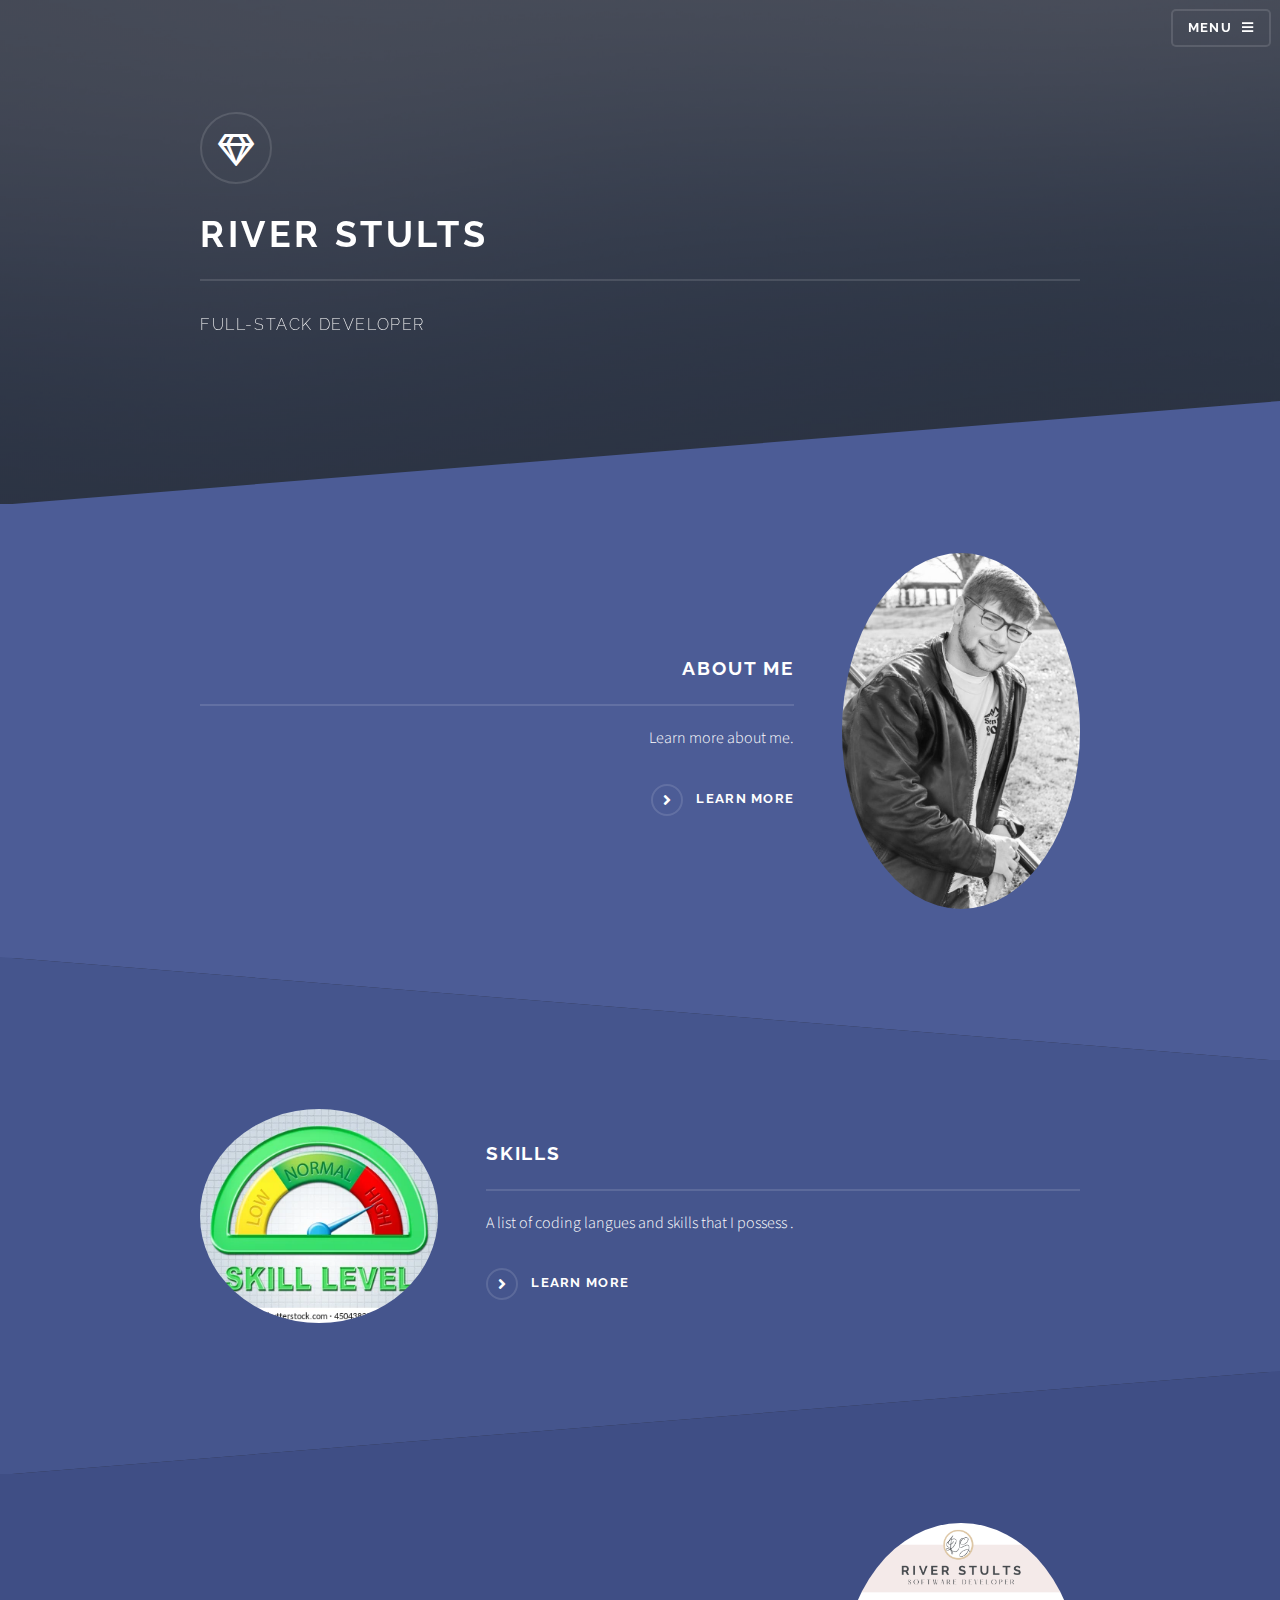
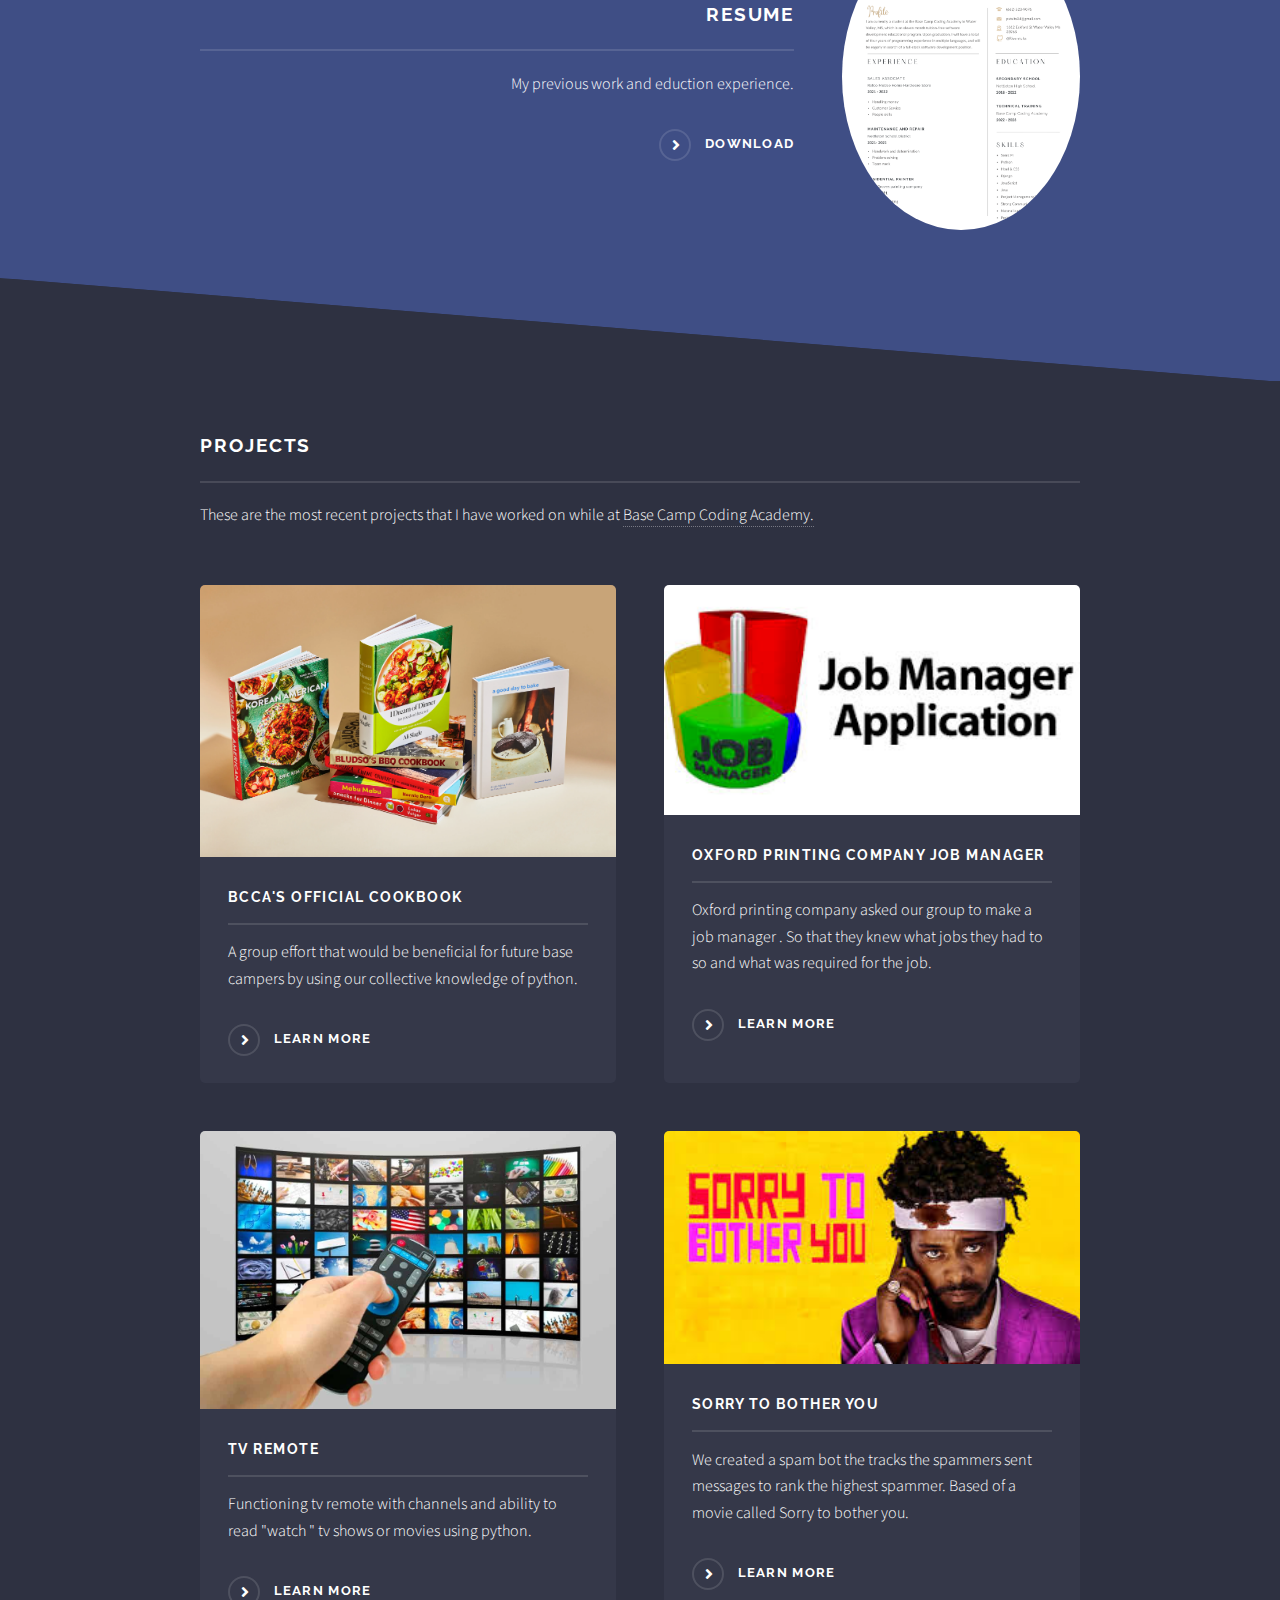
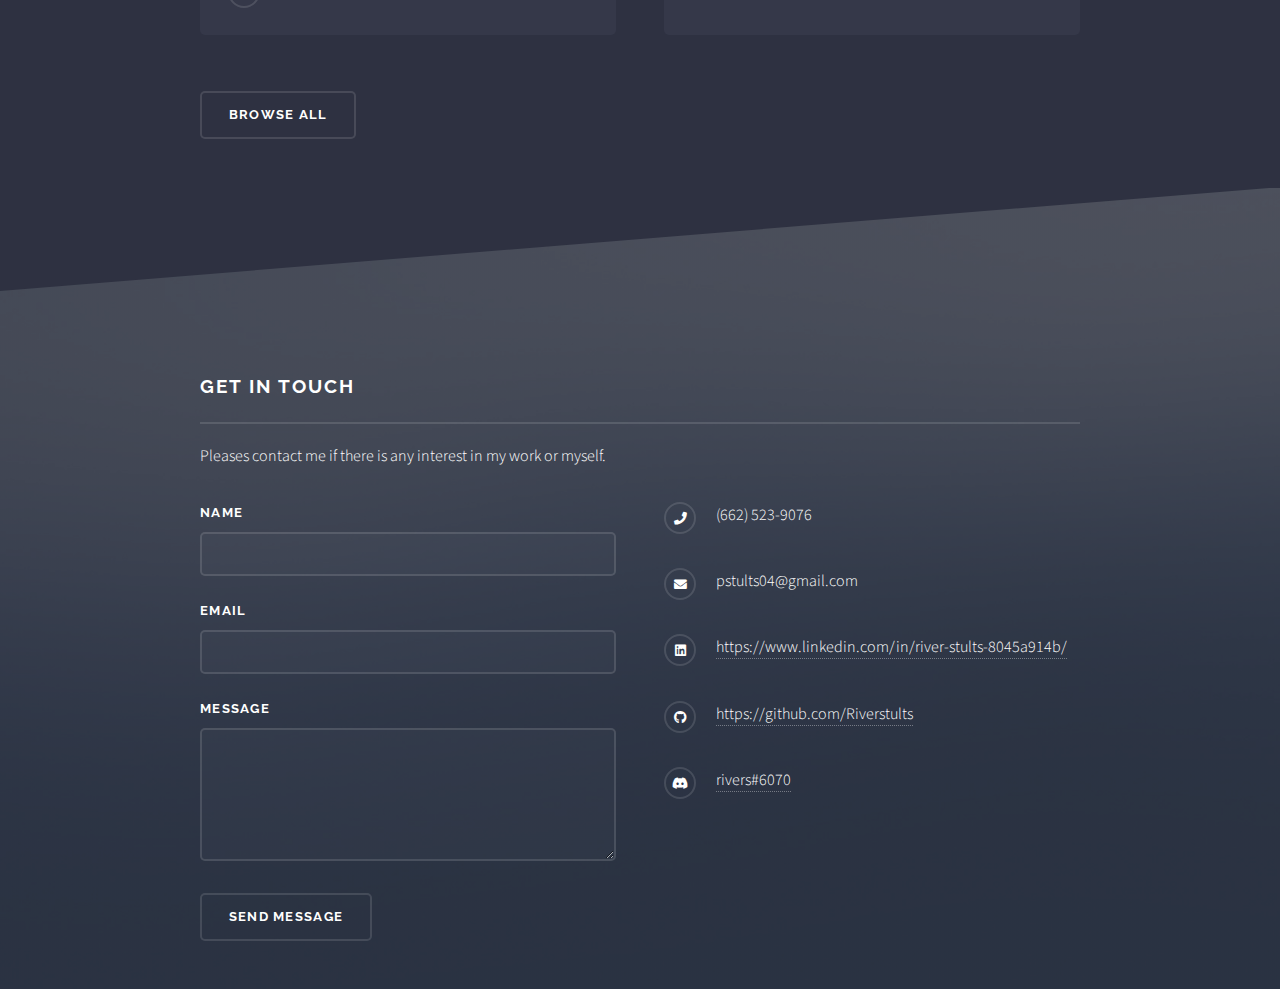
==== commit 15a15da7: "nom" ====
--- a/index.html
+++ b/index.html
@@ -50,7 +50,7 @@
 						<!-- One -->
 							<section id="one" class="wrapper spotlight style1">
 								<div class="inner">
-									<a href="#" class="image"><img src="images/pic01.jpg" alt="" /></a>
+									<img class="image" src="images/me.jpeg" alt="" />
 									<div class="content">
 										<h2 class="major">About me</h2>
 										<p>Learn more about me. </p>
@@ -62,7 +62,7 @@
 						<!-- Two -->
 							<section id="two" class="wrapper alt spotlight style2">
 								<div class="inner">
-									<a href="#" class="image"><img src="images/skill.webp" alt="" /></a>
+									<img class="image" src="images/skill.webp" alt="" />
 									<div class="content">
 										<h2 class="major">Skills </h2> 
 										<p>A list of coding langues and skills that I possess .  </p>
@@ -74,11 +74,11 @@
 						<!-- Three -->
 							<section id="three" class="wrapper spotlight style3">
 								<div class="inner">
-									<a href="#" class="image"><img src="images/resumes.png" alt="" /></a>
+									<img class="image" src="images/resumes.png" alt="" />
 									<div class="content">
 										<h2 class="major">Resume</h2>
 										<p>My previous work and eduction experience. </p>
-										<a href="images/resumes.png" download="resumes" class="special">Learn more</a>
+										<a href="images/resumes.png" download="resumes" class="special">Download</a>
 									</div>
 								</div>
 							</section>
@@ -90,25 +90,25 @@
 									<p>These are the most recent projects that I have worked on while at <a target="_blank" href="https://basecampcodingacademy.org/">Base Camp Coding Academy. </a></p>
 									<section class="features">
 										<article>
-											<a href="#" class="image"><img src="images/cookbook.webp" alt="" /></a>
+											<img class="image" src="images/cookbook.webp" alt="" />
 											<h3 class="major">BCCA's official cookbook</h3>
 											<p>A group effort that would be beneficial for future base campers by using our collective knowledge of python.</p>
 											<a target="_blank" href="https://github.com/Riverstults/unit-2-project" class="special">Learn more</a>
 										</article>
 										<article>
-											<a href="#" class="image"><img src="images/job.png" alt="" /></a>
+											<img class="image" src="images/job.png" alt="" />
 											<h3 class="major">Oxford Printing company job manager</h3>
 											<p>Oxford printing company asked our group to make a job manager . So that they knew what jobs they had to so and what was required for the job.</p>
 											<a target="_blank" href="https://github.com/LukeMurchison/django_job_manager" class="special">Learn more</a>
 										</article>
 										<article>
-											<a href="#" class="image"><img src="images/tv.jpg" alt="" /></a>
+											<img class="image" src="images/tv.jpg" alt="" />
 											<h3 class="major">Tv remote</h3>
 											<p>Functioning tv remote with channels and ability to read "watch " tv shows or movies using python.</p>
 											<a target="_blank" href="https://replit.com/@1inTheMorning/3in1#main.py"  class="special">Learn more</a>
 										</article>
 										<article>
-											<a href="#" class="image"><img src="images/images.jpg" alt="" /></a>
+											<img  class="image" src="images/images.jpg" alt="" />
 											<h3 class="major">Sorry to bother you </h3>
 											<p>We created a spam bot the tracks the spammers sent messages to rank the highest spammer. Based of a movie called Sorry to bother you. </p>
 											<a href="#" class="special">Learn more</a>
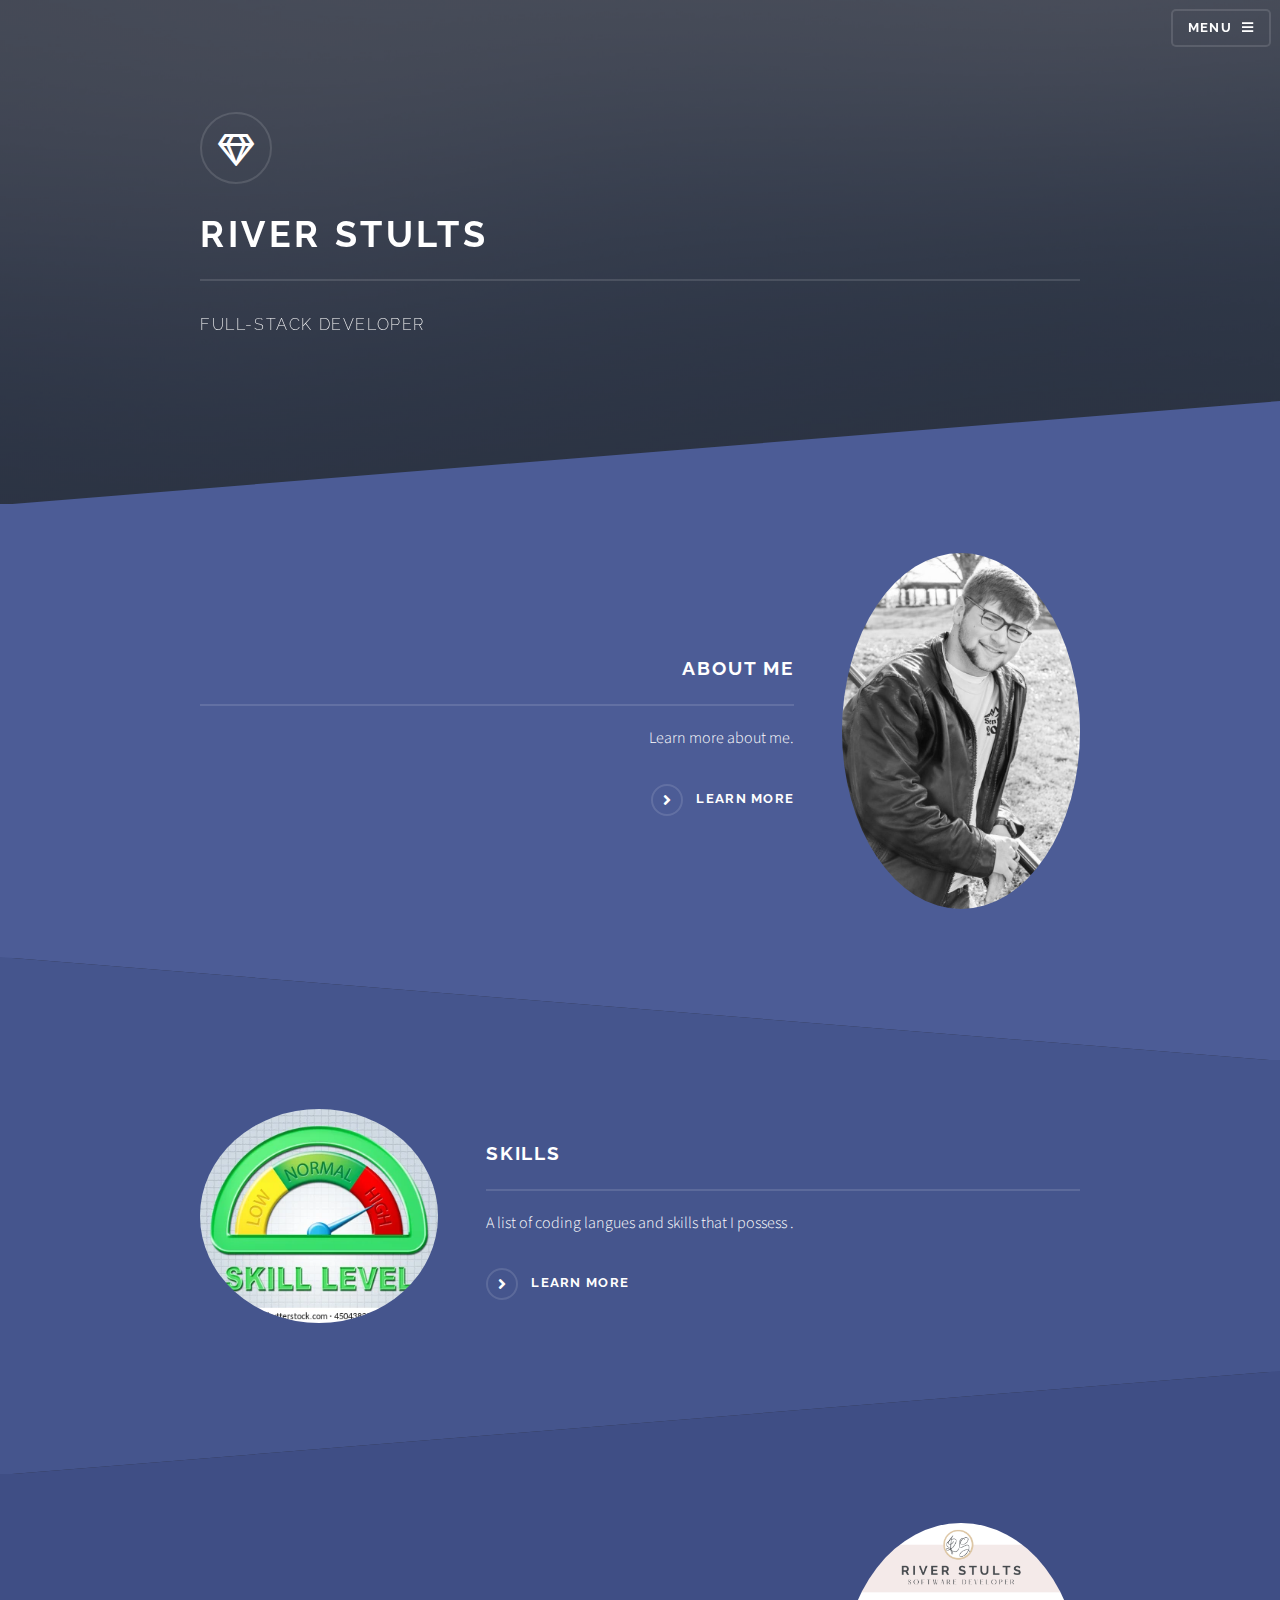
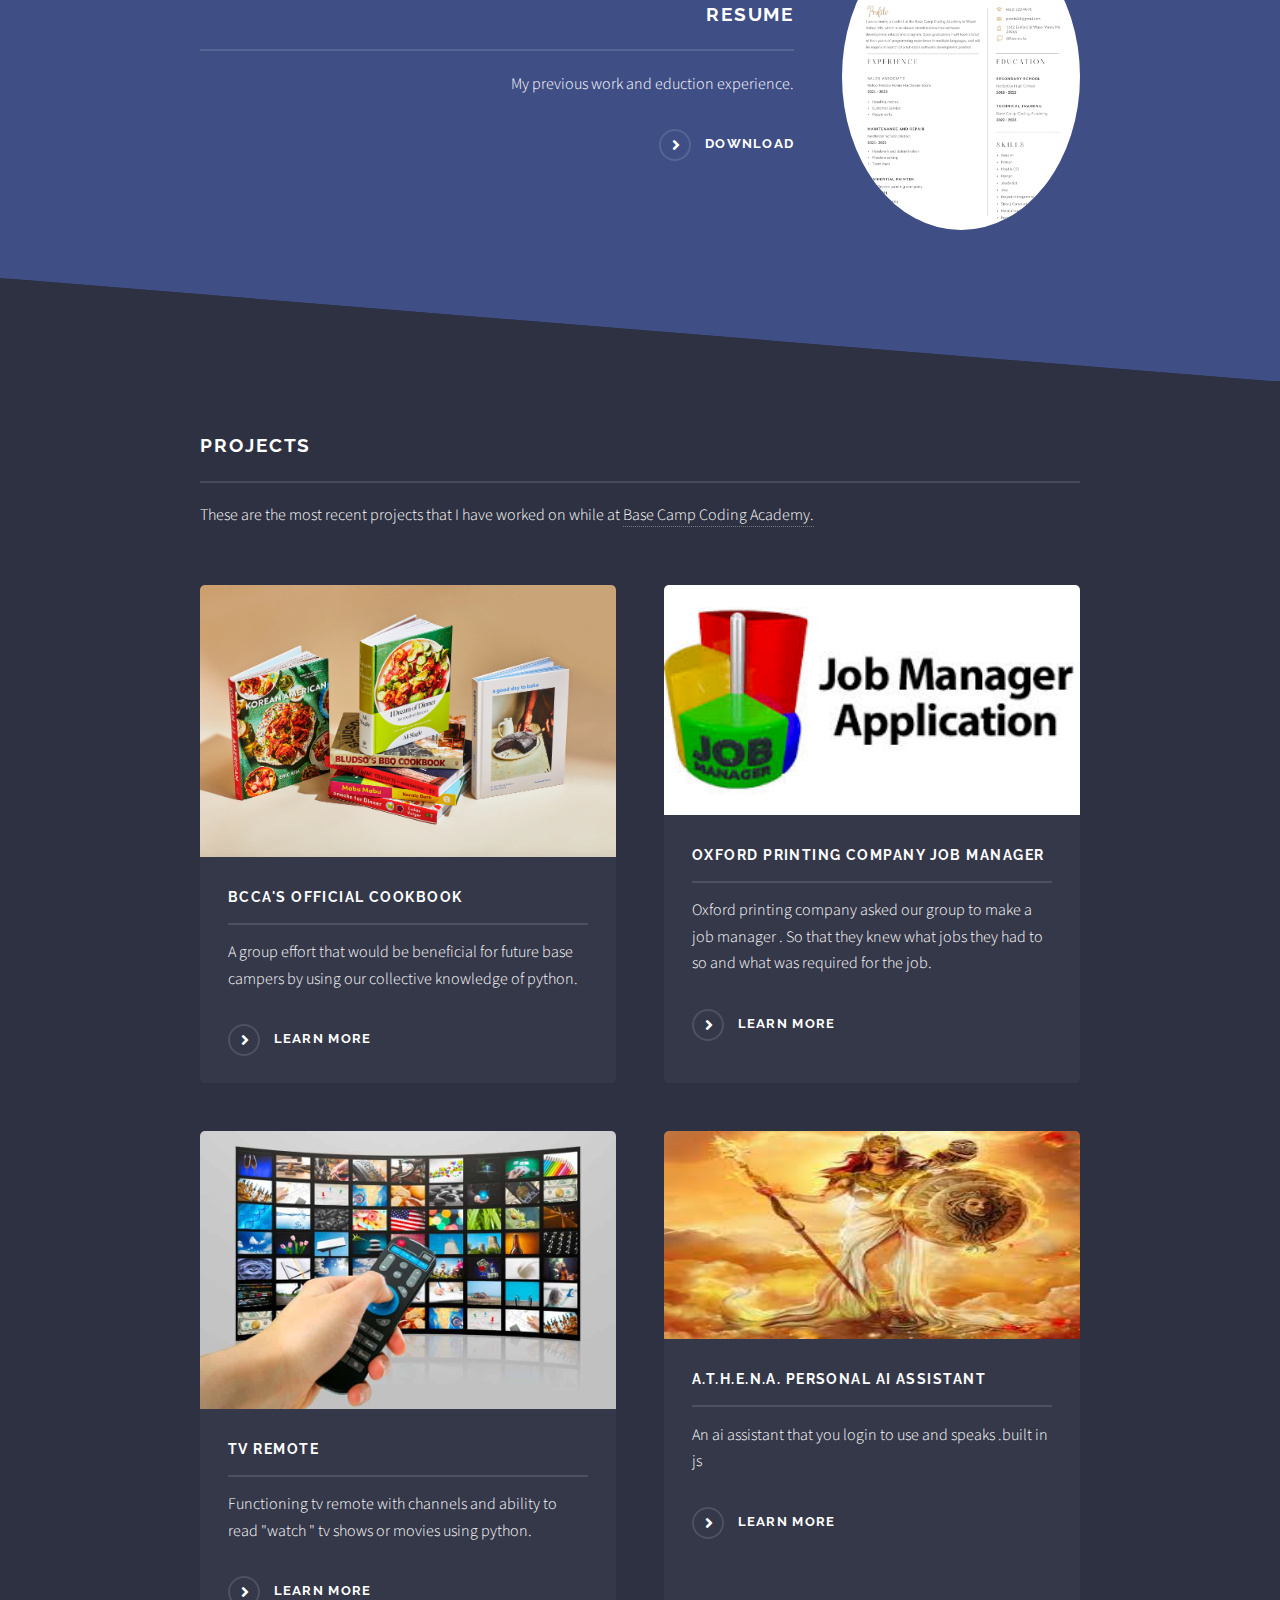
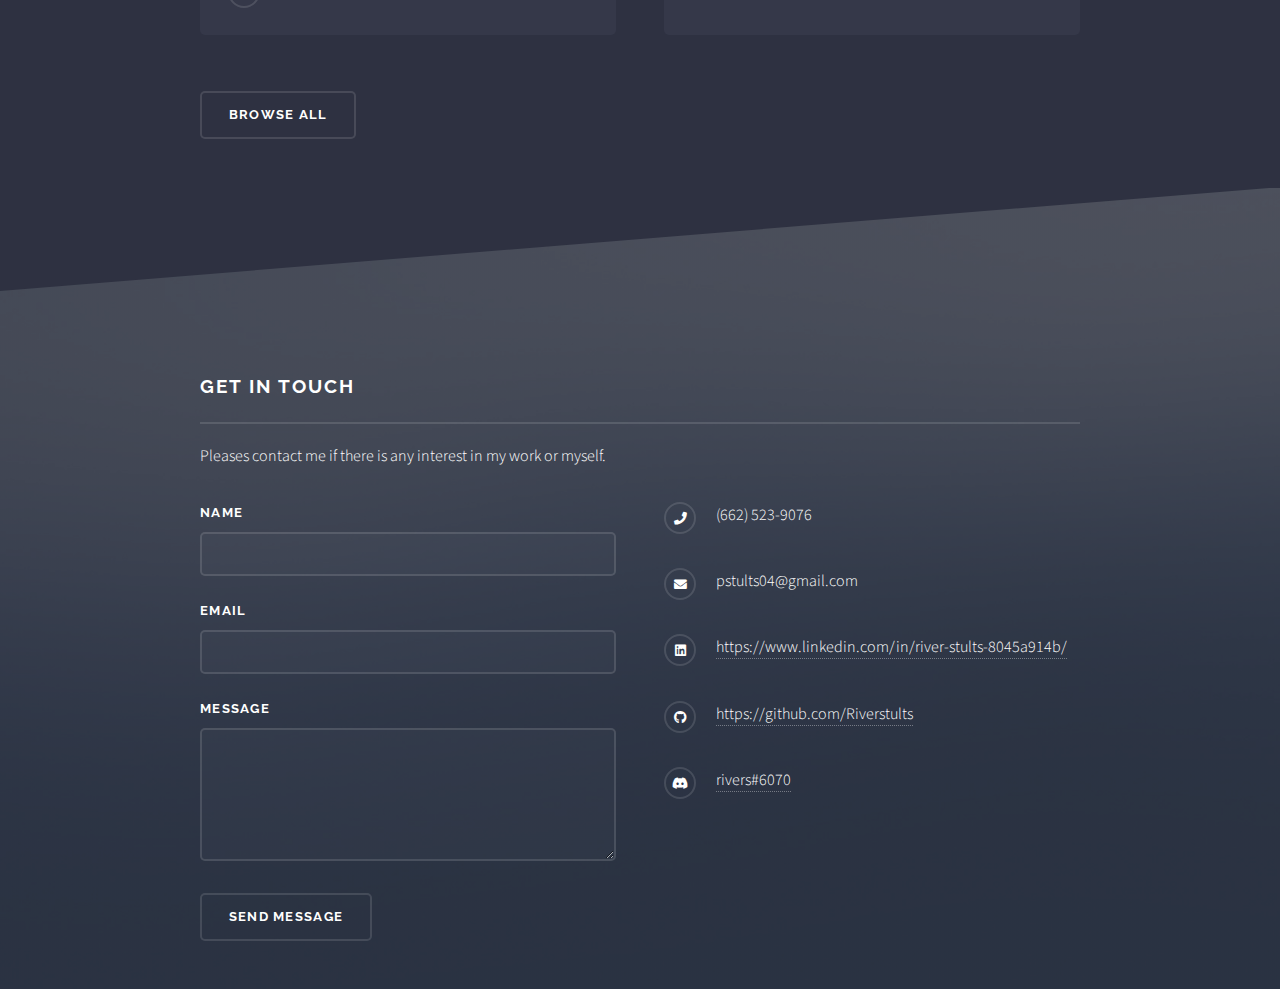
==== commit e170ff71: "new project" ====
--- a/index.html
+++ b/index.html
@@ -108,10 +108,10 @@
 											<a target="_blank" href="https://replit.com/@1inTheMorning/3in1#main.py"  class="special">Learn more</a>
 										</article>
 										<article>
-											<img  class="image" src="images/images.jpg" alt="" />
-											<h3 class="major">Sorry to bother you </h3>
-											<p>We created a spam bot the tracks the spammers sent messages to rank the highest spammer. Based of a movie called Sorry to bother you. </p>
-											<a href="#" class="special">Learn more</a>
+											<img  class="images" src="images/athena.jfif" alt="" />
+											<h3 class="major">A.t.h.e.n.a. personal ai assistant  </h3>
+											<p> An ai assistant that you login to use  and speaks  .built in js</p>
+											<a target="_blank"  href="https://github.com/Riverstults/a.t.h.e.n.a." class="special">Learn more</a>
 										</article>
 									</section>
 									<ul class="actions">
--- a/assets/css/main.css
+++ b/assets/css/main.css
@@ -69,8 +69,16 @@
 }
 
    
-
-   
+.features article .images {
+	border-radius: 5px 5px 0 0;
+	display: block;
+	margin-bottom: 1.75em;
+	margin-left: -1.75em;
+	margin-top: -1.75em;
+	position: relative;
+	width: calc(100% + 3.5em);
+	height: 13em;
+}
  
    
 
@@ -2432,6 +2440,7 @@
 
 			.image.left img, .image.right img {
 				width: 100%;
+				height: 30%;
 			}
 
 		.image.left {
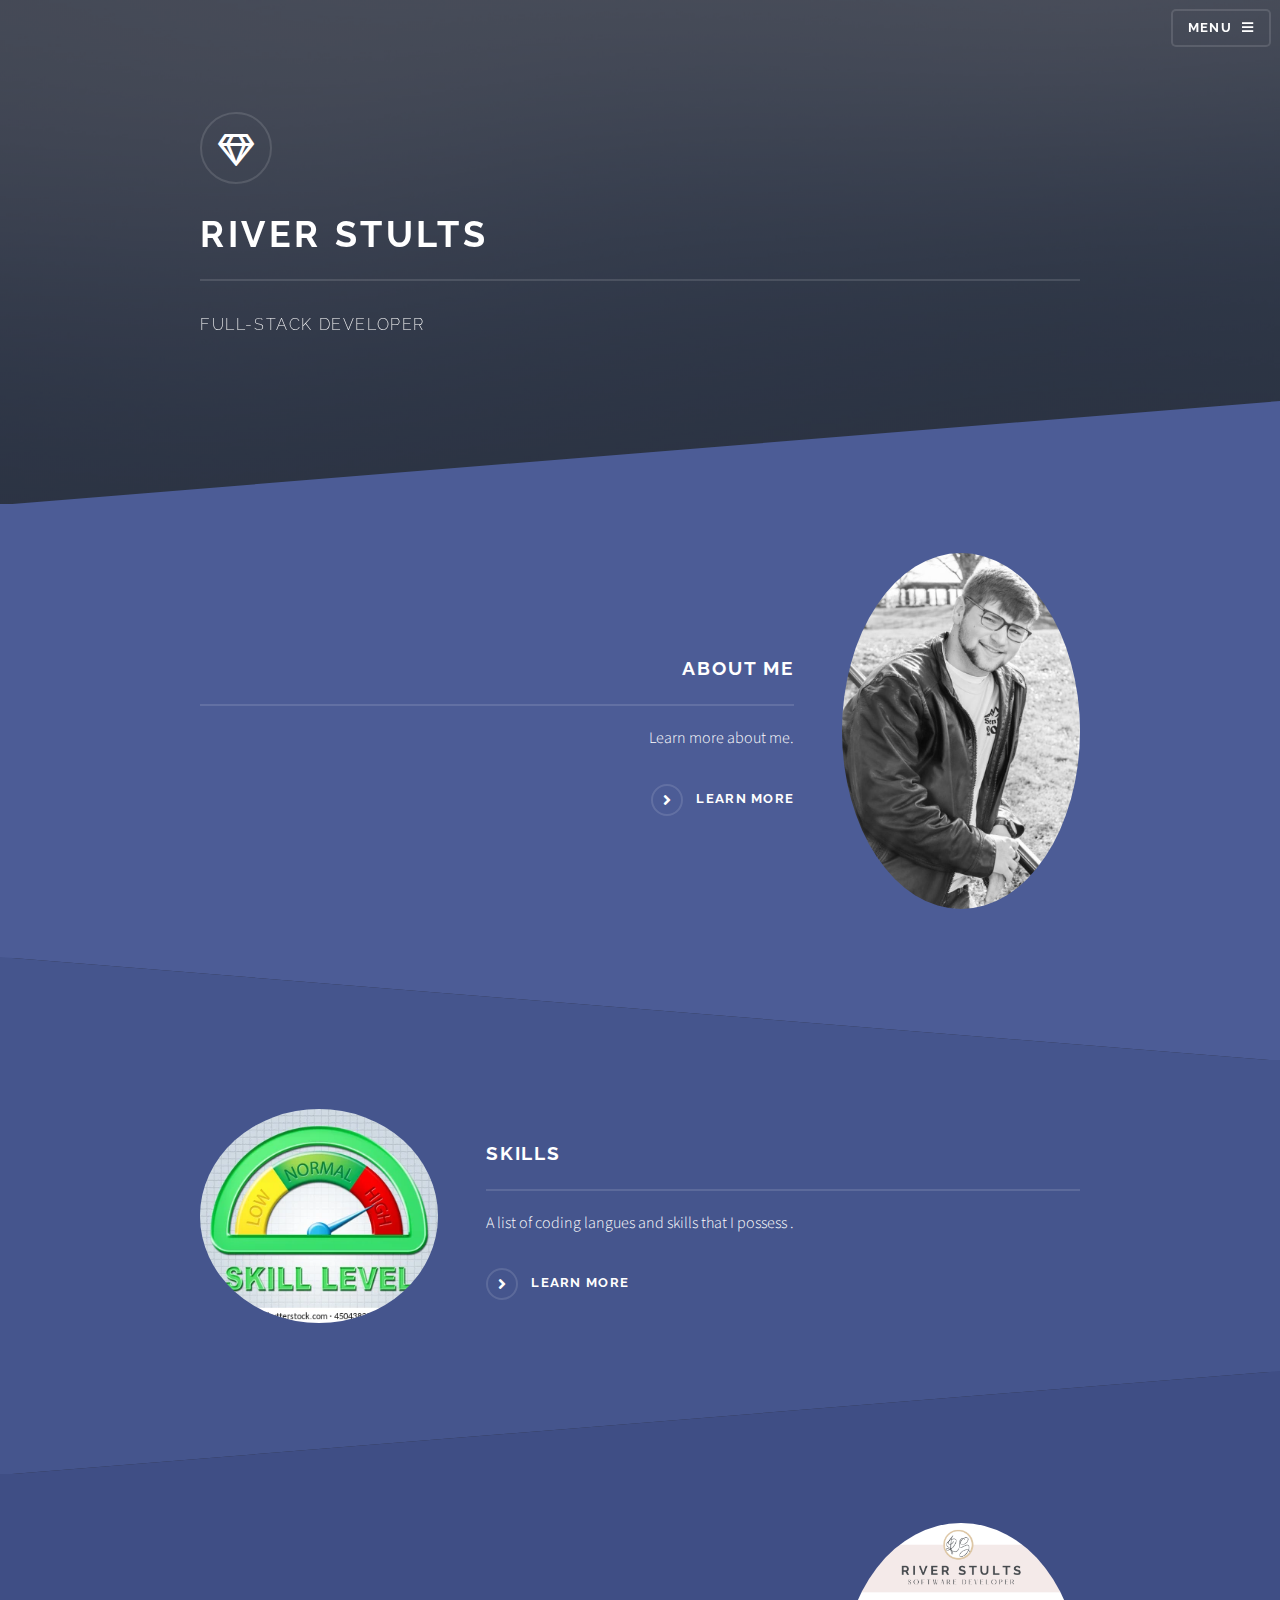
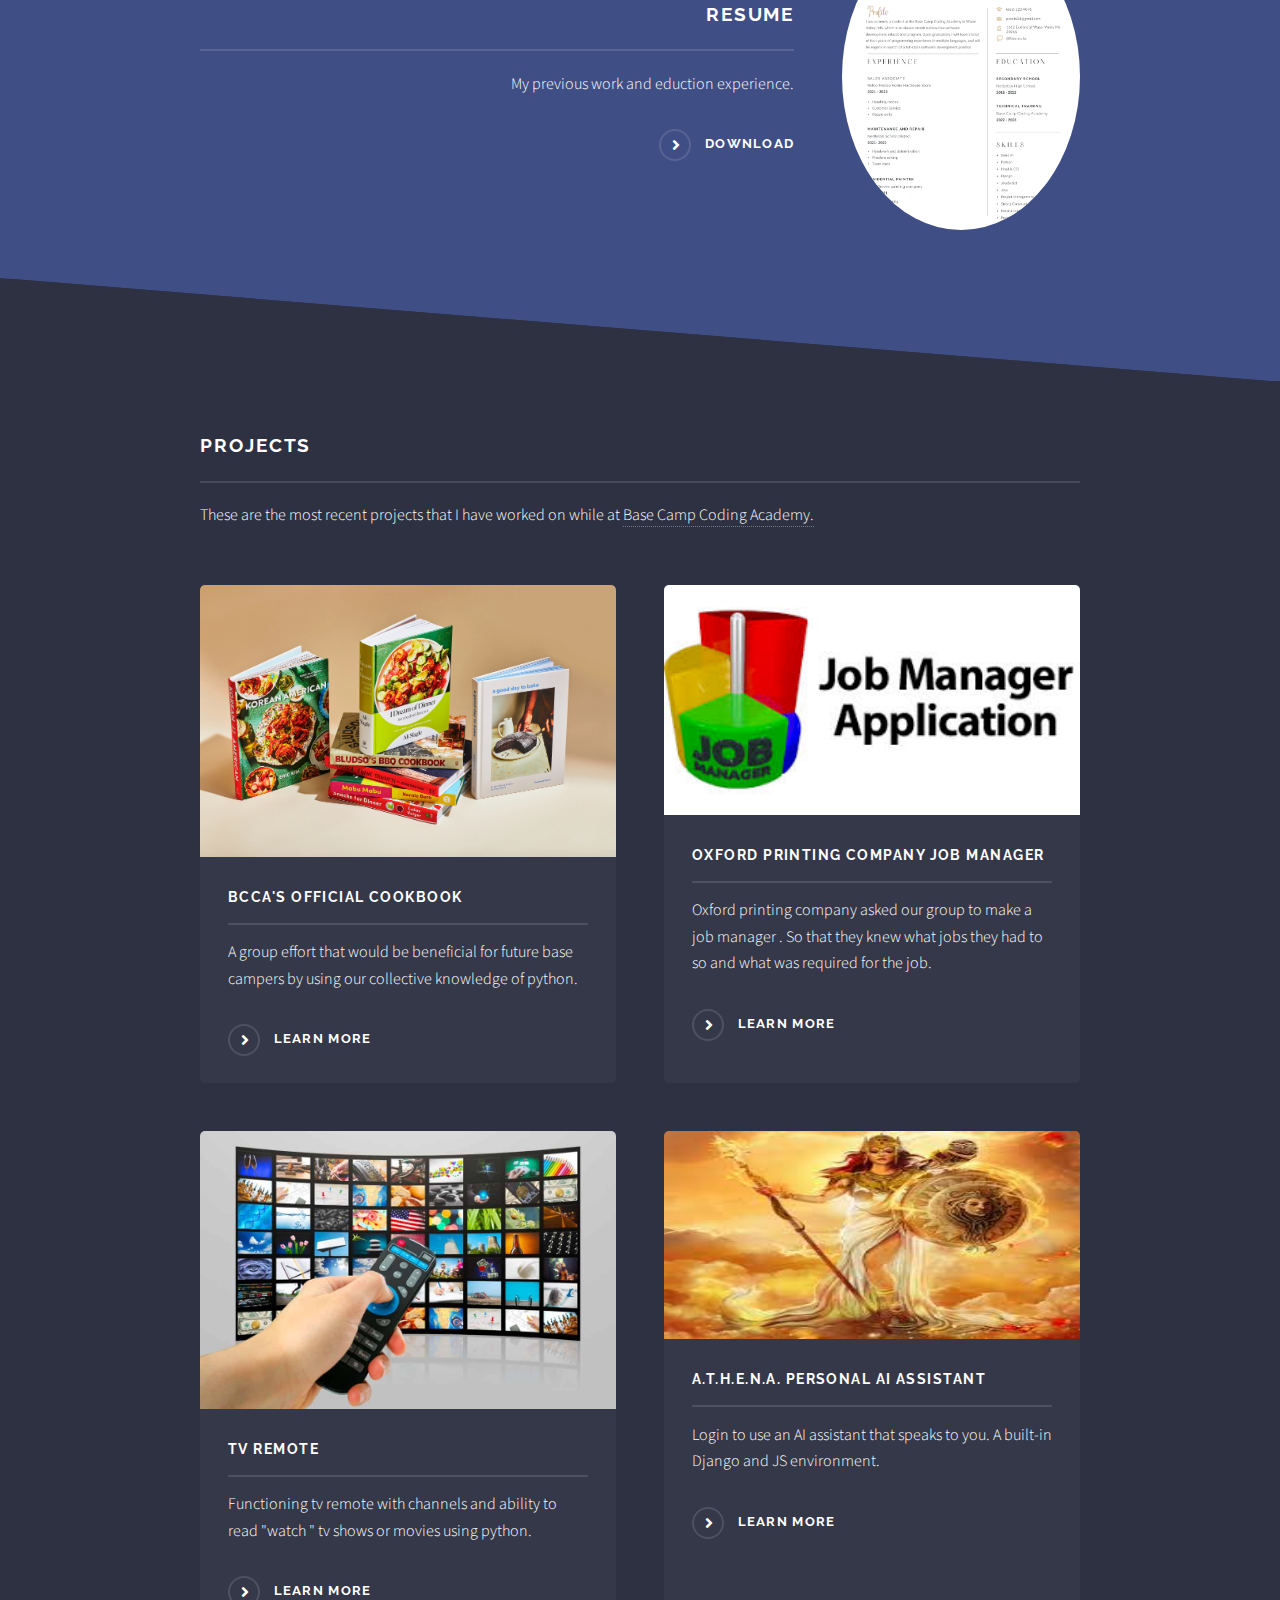
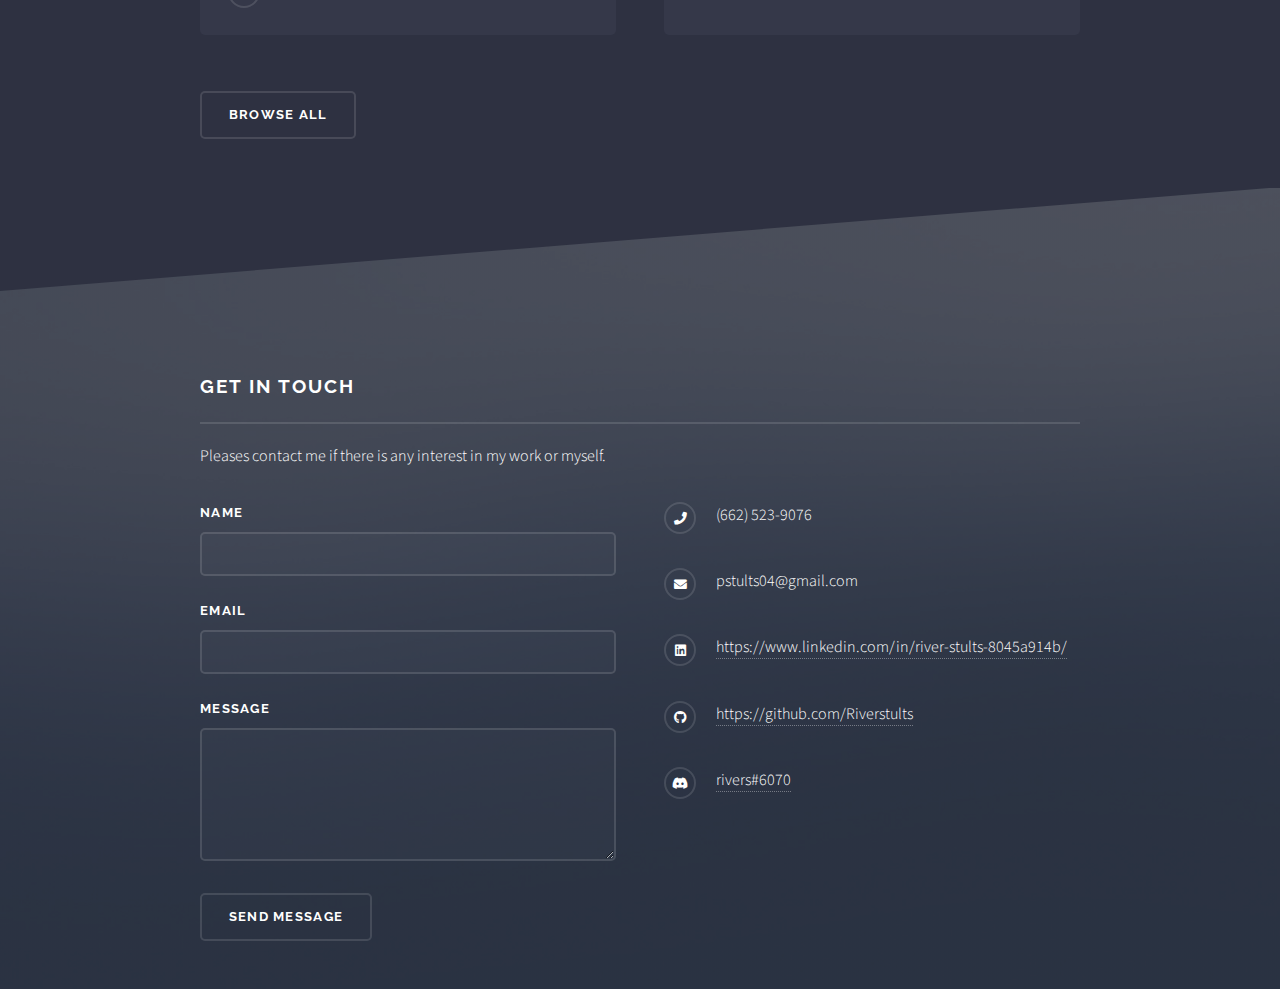
==== commit b57bf084: "new project" ====
--- a/index.html
+++ b/index.html
@@ -110,7 +110,7 @@
 										<article>
 											<img  class="images" src="images/athena.jfif" alt="" />
 											<h3 class="major">A.t.h.e.n.a. personal ai assistant  </h3>
-											<p> An ai assistant that you login to use  and speaks  .built in js</p>
+											<p> Login to use an AI assistant that speaks to you. A built-in Django and JS environment.</p>
 											<a target="_blank"  href="https://github.com/Riverstults/a.t.h.e.n.a." class="special">Learn more</a>
 										</article>
 									</section>
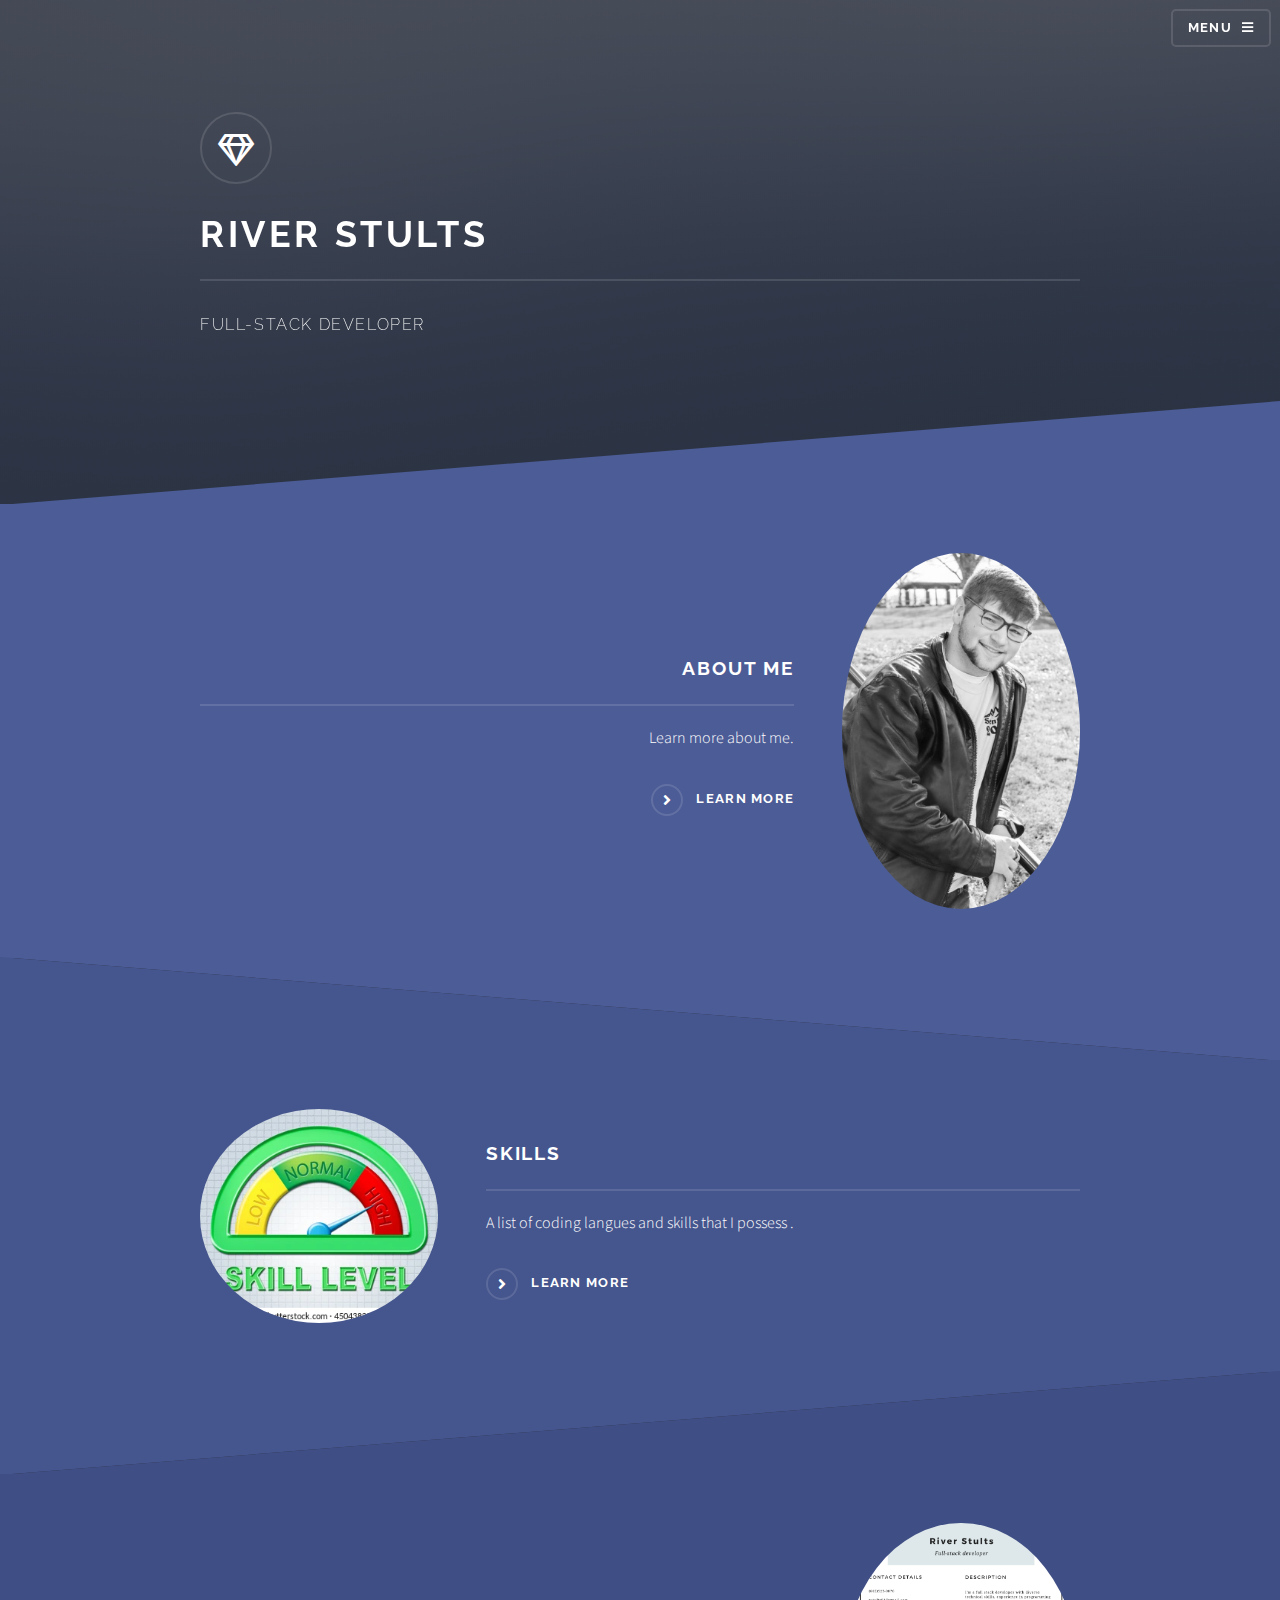
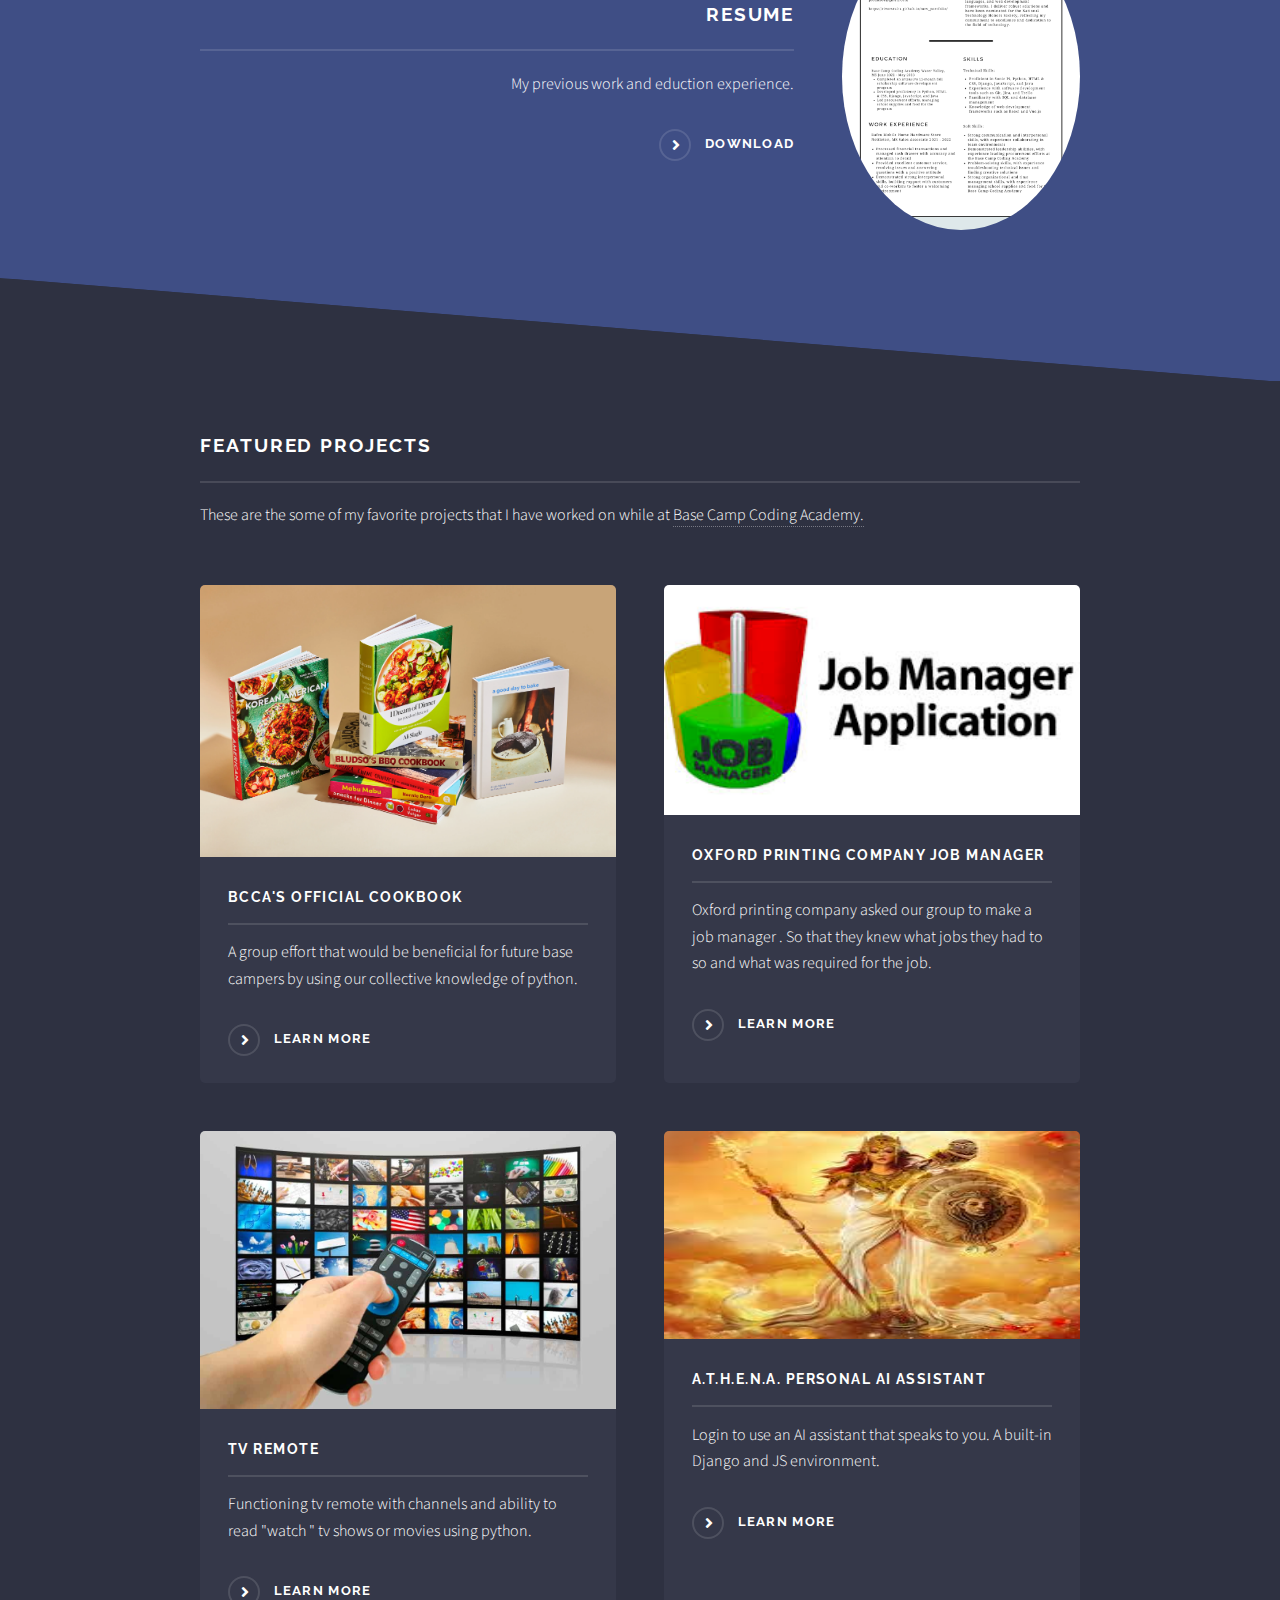
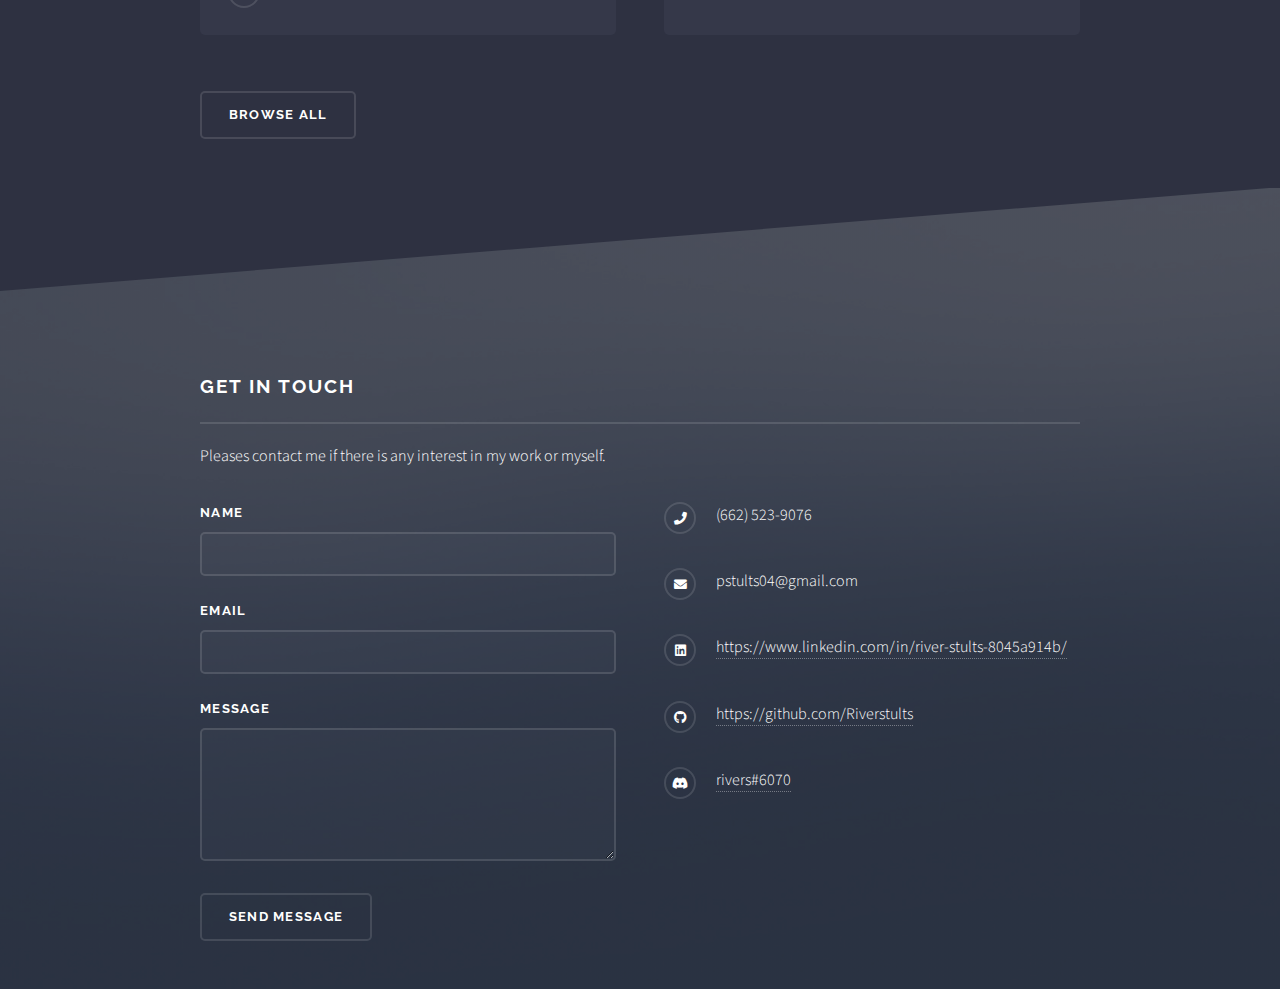
==== commit e9fab553: "interview" ====
--- a/index.html
+++ b/index.html
@@ -30,6 +30,8 @@
 								<li><a href="index.html">Home</a></li>
 								<li><a href="generic.html">Skills</a></li>
 								<li><a href="elements.html">About Me</a></li>
+                                <li><a href="blender.html">Blender projects</a></li>
+                                <li><a href="projects.html">Coding Projects</a></li>
 							</ul>
 							<a href="#" class="close">Close</a>
 						</div>
@@ -74,11 +76,11 @@
 						<!-- Three -->
 							<section id="three" class="wrapper spotlight style3">
 								<div class="inner">
-									<img class="image" src="images/resumes.png" alt="" />
+									<img class="image" src="images/resume.png" alt="" />
 									<div class="content">
 										<h2 class="major">Resume</h2>
 										<p>My previous work and eduction experience. </p>
-										<a href="images/resumes.png" download="resumes" class="special">Download</a>
+										<a href="images/resumes.pdf" download="resumes" class="special">Download</a>
 									</div>
 								</div>
 							</section>
@@ -86,8 +88,8 @@
 						<!-- Four -->
 							<section id="four" class="wrapper alt style1">
 								<div class="inner">
-									<h2 class="major">Projects </h2>
-									<p>These are the most recent projects that I have worked on while at <a target="_blank" href="https://basecampcodingacademy.org/">Base Camp Coding Academy. </a></p>
+									<h2 class="major"> Featured Projects </h2>
+									<p>These are the some of my favorite projects that I have worked on while at <a target="_blank" href="https://basecampcodingacademy.org/">Base Camp Coding Academy. </a></p>
 									<section class="features">
 										<article>
 											<img class="image" src="images/cookbook.webp" alt="" />
@@ -115,7 +117,7 @@
 										</article>
 									</section>
 									<ul class="actions">
-										<li><a target="_blank" href="https://github.com/Riverstults?tab=repositories" class="button">Browse All</a></li>
+										<li><a href="projects.html" class="button">Browse All</a></li>
 									</ul>
 								</div>
 							</section>
